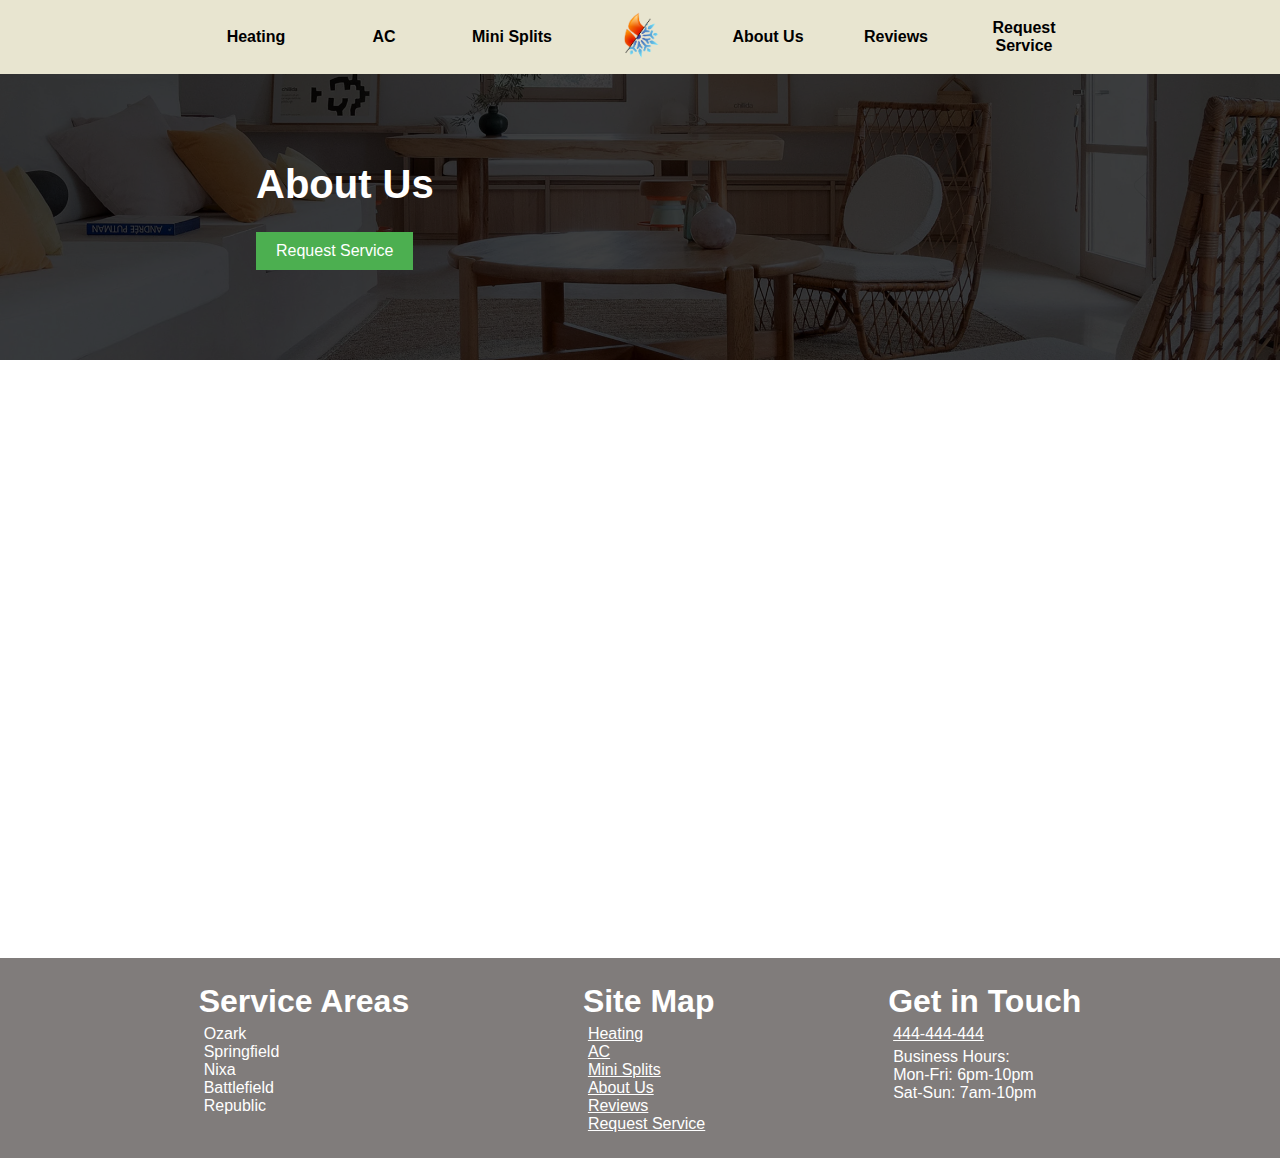
==== aboutUs.html @ 56318b3d "Added js fade in effect to elements" ====
<!DOCTYPE html>
<html lang="en">
  <head>
    <meta charset="UTF-8">
    <meta name="viewport" content="width=device-width, initial-scale=1.0">
    <meta http-equiv="X-UA-Compatible" content="ie=edge">
    <title>HTML 5 Boilerplate</title>
    <link rel="stylesheet" href="styles.css">
  </head>
  
  <body>
    <div class="navbar"> 
        <ul class="NavLinks">
            <li id="Heating" >
              <a href="heating.html">Heating</a>
            </li>
            <li id="AC">
                <a href="ac.html">AC</a>
            </li>
            <li id="Mini_Splits">
                <a href="miniSplit.html">Mini Splits</a>
            </li>
            <li id="HVAC_Logo">
                <a href="index.html"><img src="assets/img-fotor-bg-remover-20230722221927.png" height = 50px></a></li>
            <li id="About">
              <a href="aboutUs.html">About Us</a>
            </li>
            <li id="Reviews">
              <a href="Reviews.html">Reviews</a>
            </li>
            <li id="Request_Service">
              <a href="RequestService.html">Request Service</a>
            </li>
        </ul>
    </div>

    <div class="HeroContainer2">
      <div class="Hero2BGImageAbout"> </div>
        <div class="HeroContainerBlurb2">
            <div class="HeroContainerBlurb2-0">
                <h1>About Us</h1>
            </div>
            <div class="HeroContainerBlurb2-2">
              <a href="/RequestService.html"><button class="HeroHeadlineButton">Request Service</button></a>
            </div>
        </div>
    </div>



    <div class="MainContentContainer fadeIn">
        <div class="MainContentContainer-1">
          <h2 class="AboutUs">About Us</h2>
          <p>
            We are a family-owned and operated business that serves all of San Diego County and the surrounding areas. With over 20 years of experience in the industry, owner Gabriel Carini founded the company in 2006.<br>
            <br>Learn more about Carini Heating, Air and Plumbing’s business culture, values, and customer dedication.
          </p>
          <h2 class="MyStory">My Story</h2>
          <p>
            Lorem ipsum dolor sit amet consectetur adipisicing elit. Quasi, a fuga. Possimus exercitationem vel repudiandae est numquam ipsa reprehenderit quaerat laborum aliquam commodi. Laudantium repudiandae corrupti ad expedita ducimus culpa!<br>
            <br>Lorem ipsum dolor sit amet consectetur adipisicing elit. Recusandae nemo voluptatibus iste quam obcaecati ex perferendis vero saepe, animi possimus perspiciatis officia provident non voluptatum blanditiis fugiat aspernatur assumenda iusto!
          </p>
        </div>
      </div>
      
      <footer class="footerContainer">
        <div class="ServiceAreas">
          <h2>
            Service Areas
          </h2>
          <ul>
            <li>Ozark</li>
            <li>Springfield</li>
            <li>Nixa</li>
            <li>Battlefield</li>
            <li>Republic</li>
          </ul>
        </div>
        <div class="SiteMap">
          <h2>
            Site Map
          </h2>
          <ul>
            <li>
              <a href="heating.html">Heating</a>
            </li>
            <li>
              <a href="ac.html">AC</a>
            </li>
            <li>
              <a href="miniSplit.html">Mini Splits</a>
            </li>
            <li>
              <a href="aboutUs.html">About Us</a>
            </li>
            <li>
              <a href="Reviews.html">Reviews</a>
            </li>
            <li>
              <a href="RequestService.html">Request Service</a>
            </li>
          </ul>
        </div>
        <div class="ContactUs">
          <h2>
            Get in Touch
          </h2>
          <p>
            <a href="tel:444-444-444"> 444-444-444 </a>
          </p>
          <p>
            Business Hours:<br>
            Mon-Fri: 6pm-10pm <br>
            Sat-Sun: 7am-10pm
          </p>
        </div>
      </footer>
      <script src="main.js"></script>
  </body>
</html>
---- styles.css ----
* {
    margin: 0;
    padding: 0;
    border: 0;
    outline: 0;
    background: transparent;
}
html, body {  
    overflow-x: hidden;
  }
  
body {
    margin: 0;
    padding: 0;
    font-family: 'Lucida Sans', 'Lucida Sans Regular', 'Lucida Grande', 'Lucida Sans Unicode', Geneva, Verdana, sans-serif;
}

body h1{
    font-size: 2.5rem;
}


body h2{
    font-size: 2rem;
}

body p, body li, button, a, input{
    font-size: 1rem;
}

    /** NavBar Component Start **/

    .navbar {
        position: fixed;
        width: 100%;
        background-color: rgba(232,229,208,255);
        z-index: 2;
    }

    .NavLinks {
        display: flex;
        flex-direction: row;
        justify-content: center;
        text-decoration: none;
        list-style-type: none;
        align-items: center;
        margin-left: 15%;
        margin-right: 15%;
    }

    .NavLinks li {
        padding: 10px;
        width: 25%;
        text-align: center;
    }

    .NavLinks li a {
        text-decoration: none;
        color: black;
        font-weight: bold;
    }

    .NavLinks li a:hover {
        text-shadow: 0px 1px 2px rgba(0, 0, 0, 0.2);
    }

    .NavLinks li a:active {
        color: #807c7b;
        text-shadow: none;
    }
    /** NavBar Component End **/

    /** Home Page Start **/

    .MainContainer {
        position: relative;
    }

    .BGimg {
        height: 70vh;
        display: block;
        background-image: url(assets/1.jpeg);
        background-size: cover;
        background-color: black;
        background-position: center bottom;
    }

    .headlineText {
        position: absolute;
        top: 27%;
        left: 50%;
        transform: translate(-50%, -50%);
        white-space: nowrap;
        z-index: 1;
    }

    .headlineText2 {
        position: absolute;
        top: 38%;
        left: 50%;
        transform: translate(-50%, -50%);
        white-space: nowrap;
        z-index: 1;
    }

    .headlineButton {
        position: absolute;
        top: 50%;
        left: 50%;
        transform: translate(-50%, -50%);
        padding: 10px 20px;
        background-color: #4CAF50;
        color: #fff;
        border: none;
        cursor: pointer;
        z-index: 1;
        box-shadow: 0px 1px 2px rgba(0, 0, 0, 0.5);
    }

    .headlineButton:hover {
        background-color: #347536;
        color: white;
    }

    .headlineButton:active {
        box-shadow: none;
    }

    .SecondContainer {
        position: relative;
    }

    .CarStrip {
        position: relative;
        width: 100%;
    }

    .CarStrip img {
        width: 100%;
        display: block;
    }

    .van {
        position: absolute;
        top: -88%;
        left: 50%;
        transform: translate(-50%, -50%)
    }

    .van img {
        width: 100%;
        display: block;
    }

    .ThirdContainer {
        display: flex;
        flex-direction: row;
        padding-left: 25px;
        padding-right: 25px;
        margin-left: 20%;
        margin-right: 20%;
        justify-content: center;
        align-items: center;
    }

    .maColumn1, .maColumn2 {
        display: flex;
        justify-content: center;
        padding: 5%;
    }

    .maColumn1 {
        display: flex;
        flex-direction: column;
        text-align: center;
    }

    .ForthContainer {
        display: flex;
        flex-direction: row;
        justify-content: space-evenly;
        padding: 25px;
        align-items: center;
    }

    .fadeIn {
        opacity: 0;
    }
    .fadeInTransition {
        animation: fadeIn 2.5s;
    }

    @keyframes fadeIn {
        0% { opacity: 0; }
        100% { opacity: 1; }
      }

    .iconContainer {
        padding-left: 15px;
        padding-right: 15px;
        text-align: center;
    }

    .imgName {
        padding: 5px;
    }

    .imgLink a {
        color: black;
    }

    .imgLink:hover {
        text-shadow: 0px 1px 2px rgba(0, 0, 0, 0.2);
    }

    .imgLink a:active {
        color: grey;
    } 

    .FifthContainer {
        display: flex;
        flex-direction: row;
        align-items: center;
        width: 100%;
        margin-top: 25px;
        background: #e7e5d0;
    }

    .FifthContainer img {
        width: 50%;
    }

    .FifthContainerBlurb {
        display: flex;
        flex-direction: column;
        padding-left: 40px;
        padding-right: 250px;
        background-color: #e7e5d0;
    }

    .FifthContainerBlurb p {
        padding-bottom: 25px;
    }

    .FifthBlurbButtonContainer {
        width: 100%;
    }

    .FifthContainerBlurb button {
        padding: 10px 20px;
        background-color: #4CAF50;
        color: #fff;
        border: none;
        cursor: pointer;
        width: 55%;
        white-space: nowrap;
        }


    .FifthContainerBlurb button:hover {
        box-shadow: 0px 1px 2px rgba(0, 0, 0, 0.5);
        background-color: #347536;
        color: white;
    }

    .FifthContainerBlurb button:active {
        top: 1px;
        left: 2px;
        box-shadow: none;
    }

    /** Home Page End **/

    /** Form Component Start **/

    .FormContainer {
        display: flex;
        flex-direction: column;
        justify-content: center;
        align-items: center;
        text-align: center;
        background-color:#f5f3e7;
        padding: 25px 0px 25px 0px;
    }

    .FormContainer2 {
        width: 90%;
        padding: 50px 0px 50px 0px;
    }

    .FormContainer h1{
        padding-bottom: 20px;
    }

    .FormContainer p{
        padding-bottom: 30px;
    }

    .MainForm {
        display: flex;
        flex-direction: column;
        justify-content: center;
        align-items: center;
        padding: 0px 20% 10px 20%;
    }

    .FormRow1 {
        display: flex;
        width: 100%;
        padding-top: 5px;
        padding-bottom: 30px;
    }

    .FormRow1 input {
        padding: 15px;
        background-color: white;
        width: 49%;
    }

    #name, #Number {
        margin-right: .5%;
    }

    #email, #type {
        margin-left: .5%;
    }

    .FormRow2 {
        width: 100%;
        background-color: white;
        margin-top: 5px;
        margin-bottom: 30px;
    }

    .FormRow2 select {
        padding: 15px;
        width: 100%;
        font-family: 'Lucida Sans', 'Lucida Sans Regular', 'Lucida Grande', 'Lucida Sans Unicode', Geneva, Verdana, sans-serif;
        color: grey;
    }

    .FormRow3 {
        display: flex;
        width: 100%;
        padding-top: 5px;
        padding-bottom: 30px;
    }

    .FormRow3 input {
        padding: 15px;
        background-color: white;
        width: 48%;
    }

    .FormRow3 select {
        padding: 15px;
        background-color: white;
        width: 50%;
        color: grey;
        font-family: 'Lucida Sans', 'Lucida Sans Regular', 'Lucida Grande', 'Lucida Sans Unicode', Geneva, Verdana, sans-serif;
    }

    .FormRow4 {
        width: 100%;
        padding-bottom: 15px;
        padding-top: 5px;
        background-color: white;
    }

    .FormRow4 textarea {
        padding: 5px 0px 0px 2%;
        width: 99%;
        resize: none;
    }

    ::placeholder {
        color: grey;
        font-family: 'Lucida Sans', 'Lucida Sans Regular', 'Lucida Grande', 'Lucida Sans Unicode', Geneva, Verdana, sans-serif;
    }

    .FormRow5 {
        width: 88%;
        display: flex;
        justify-content: center;
        padding-top: 30px;
    }

    .FormRow5 input {
        padding: 10px 20px;
        background-color: #4CAF50;
        color: #fff;
        border: none;
        cursor: pointer;
    }

    .FormRow5 input:hover {
        background-color: #347536;
        color: white;
        box-shadow: 0px 1px 2px rgba(0, 0, 0, 0.5);
    }

    .FormRow5 input:active {
        box-shadow: none;
    }

    /** Form Component End **/

    /** Footer Component Start **/

    .footerContainer {
        display: flex;
        flex-direction: row;
        justify-content: space-evenly;
        background-color: #807c7b;
        color: white;
        padding: 25px;
    }

    .footerContainer ul {
        list-style: none;
    }

    .SiteMap ul li a, .ContactUs p a {
        color: white;
    }

    .SiteMap a:hover {
        color: black;
        text-shadow: 0px 1px 2px rgba(0, 0, 0, 0.2);
    }

    .SiteMap a:active {
        color: rgb(65, 51, 51);
    } 


    .ServiceAreas ul, .SiteMap ul, .ContactUs p {
        padding-left: 5px;
        padding-top: 5px;

    }

    /** Footer Component End **/

    /** Alt-Page Hero Container Component Start **/

    .HeroContainer {
        position: relative;
        background-color: black;
    }

    .HeroContainerBlurb {
        position: absolute;
        top: 25%;
        display: flex;
        flex-direction: column;
        align-items: center;
        color: white;
        width: 100%;
    }

    .HeroBGImageMini {
        height: 70vh;
        background-image: url("assets/HomeInterior1.jpeg");
        background-size: cover;
        display: block;
        opacity: .5;
        background-color: black;
        filter: brightness(50%);
        background-position: center 45%;
    }

    .HeroBGImageAC {
        height: 70vh;
        background-image: url("assets/HomeInterior2.webp");
        background-size: cover;
        display: block;
        opacity: .5;
        background-color: black;
        filter: brightness(50%);
        background-position: center 75%;
    }

    .HeroBGImageHeating {
        height: 70vh;
        background-image: url("assets/HomeInterior3.jpeg");
        background-size: cover;
        display: block;
        opacity: .5;
        background-color: black;
        filter: brightness(50%);
        background-position: center 70%;
    }

    .HeroContainerBlurb-0 {
        width: 60%;
    }

    .HeroContainerBlurb-0 h1{
        width: 72%;
    }

    .HeroContainerBlurb-1{
        width: 60%;
    }

    .HeroContainerBlurb-1 p{
        width: 75%;
        padding: 20px 20px 20px 0px;
    }

    .HeroContainerBlurb-2{
        width: 60%;
    }


    .HeroHeadlineButton {
        position: absolute;
        padding: 10px 20px;
        background-color: #4CAF50;
        color: #fff;
        border: none;
        cursor: pointer;
    }

    .HeroHeadlineButton:hover {
            background-color: #347536;
            color: white;
            box-shadow: 0px 1px 2px #347536;
    }

    .HeroHeadlineButton:active {
        box-shadow: none;
    }

    /** Alt-Page Hero Container Component End**/

    /** Alt-Page Hero Container Component 2 Start **/

    .HeroContainer2 {
        position: relative;
        background-color: black;
    }
    
    .HeroContainerBlurb2 {
        position: absolute;
        top: 45%;
        display: flex;
        flex-direction: column;
        align-items: center;
        color: white;
        width: 100%;
    }
    
    .Hero2BGImageAbout {
        height: 40vh;
        background-image: url(assets/HomeInterior4.webp);
        background-size: cover;
        display: block;
        opacity: .5;
        background-color: black;
        filter: brightness(50%);
        background-position: center 65%;
    }

    .Hero2BGImageReview {
        height: 40vh;
        background-image: url(assets/HomeInterior5.webp);
        background-size: cover;
        display: block;
        opacity: .5;
        background-color: black;
        filter: brightness(50%);
        background-position: center 50%;
    }

    .Hero2BGImageRequest {
        height: 40vh;
        background-image: url(assets/HeatinHead2.jpeg);
        background-size: cover;
        display: block;
        opacity: .5;
        background-color: black;
        filter: brightness(50%);
        background-position: center 0%;
    }
    
    .HeroContainerBlurb2-0 {
        width: 60%;
    }
    
    .HeroContainerBlurb2-0 h1{
        width: 72%;
        white-space: nowrap;
    }
    
    .HeroContainerBlurb2-1{
        width: 60%;
    }
    
    .HeroContainerBlurb2-1 p{
        width: 75%;
        padding: 20px 20px 20px 0px;
    }
    
    .HeroContainerBlurb2-2{
        padding: 25px;
        width: 60%;
    }
    
    
    .HeroHeadlineButton {
        position: absolute;
        padding: 10px 20px;
        background-color: #4CAF50;
        color: #fff;
        border: none;
        cursor: pointer;
    }

    /** Alt-Page Hero Container Component 2 End **/

    /** Alt-Page Description Container Component Start**/



    .DescriptionContainer {
        width: 100%;
        background: #e7e5d0;
    }

    .DescriptionContainerMainContent {
        grid-column: 1;
        transform: translate(15%, 0%);
        width: 81%;
        padding-bottom: 25px;
    }
    
    .DescriptionContainerBlurb button:hover{
        background-color: #347536;
        color: white;
        box-shadow: 0px 1px 2px rgba(0, 0, 0, 0.5);
    }

    .DescriptionContainerBlurb button:active {
        box-shadow: none;
    }

    .ImageContainer {
        display: flex;
        justify-content: center;
        align-items: center;
        grid-column: 2 / span 1;
        grid-row: 1 / span 2;
        height: 100%;
        width: 100%;
    }

    .DescriptionContainer img {
        width: 100%;
    }

    .DescriptionContainerBlurb {
        display: grid;
        background-color: #e7e5d0;
        grid-template-rows: 50px 1fr;
        grid-template-columns: 2fr 2fr;
        grid-row-gap: 25px;
    }

    .DescriptionContainerBlurb h2 {
        grid-column: 1;
        transform: translate(15%, 0%);
        width: 81%;
        padding-top: 25px;
    }

    .DescriptionContainerBlurb ul {
        padding: 0px 0px 25px 15px;
    }

    .DescriptionContainerBlurb ul li {
        padding: 5px 0px 5px 0px;
    }

    .firstParagraph {
        padding-top: 25px;
    }

    .DescriptionContainerBlurb p {
        padding-bottom: 25px;
    }

    .DescriptionContainerBlurb button {
        padding: 10px 20px;
        background-color: #4CAF50;
        color: #fff;
        border: none;
        cursor: pointer;
        width: 35%;
    }


    /** Alt-Page Description Container Component End**/

    /** Main Content Container Component Starts **/

    .MainContentContainer {
        display: flex;
        flex-direction: column;
        justify-content: center;
        align-items: center;
        text-align: center;
        background-color:#f5f3e7;
        padding: 25px 0px 25px 0px;
    }
    
    .MainContentContainer-1 {
        width: 35%;
        padding: 25px 0px 25px 0px;
    }
    
    .MainContentContainer h2{
        padding-bottom: 20px;
        text-align: left;
    }
    
    .MainContentContainer p{
        width: 100%;
        text-align: left;
        border-left: 10px;
        border-style: inset;
        padding-left: 15px;
        border-width: 0px 0px 0px medium;
        border-color: black;
    }

    /** Main Content Container Component Ends **/

    /** About Page Starts **/

    .MyStory {
        padding-top: 60px;
    }
    
    /** About Page Ends **/

    /** Review Page Starts **/

    .checked {
        color: orange;
      }

    .ReviewText {
        padding-top: 10px;
    }

    .firstStar {
        padding-left: 10px;
    }

    .NewReview {
        padding-top: 35px;
    }
    /** Review Page Ends **/

    /** Thank You Page Starts **/
    .TYContainer {
        display: flex;
        flex-direction: row;
        align-items: center;
    }
    .BGimg2 {
        background-image: url(assets/1.jpeg);
        width: 100%;
        height: 100vh;
        position: relative;
        background-repeat: no-repeat;
        background-color: rgba(250, 245, 234, 1);
        background-position: center bottom;
    }

    .TYTextContainer {
        position: absolute;
        display: flex;
        flex-direction: column;
        align-items: center;
        width: 100%;
    }

    .TYTextContainer2 {
        width: 50%;
    }

    .TYTextContainer2 h1 {
        color: #4CAF50;
        text-align: center;
    }

    .TYTextContainer2 p {
        font-weight: bold;
        padding-top: 40px;
        padding-left: 40px;
        padding-right: 40px;
    }

    /** Thank You Page Ends **/

    /** Media Queries Begin **/
    @media screen and (max-width: 1199.98px) {

        /** Body Starts **/
        body h1{
            font-size: 2rem;
        }
        
        body h2{
            font-size: 1.8rem;
        }
        
        body p, body li, button, a, input{
            font-size: .8rem;
        }
        /** Body Ends **/

        /** Home Page Starts **/

        .headlineButton {
            top: 50%;
        }

        .ThirdContainer {
            margin-left: auto;
            margin-right: auto;
            opacity: 0;
        }

        .FifthContainerBlurb {
            display: flex;
            flex-direction: column;
            padding-right: 150px;
        }

        .FifthContainerBlurb button {
            width: 65%;
        }
        /** Home Page Ends **/

        /** Form Component Starts **/
        .MainForm {
            padding: initial;
        }
        /** Form Component Ends **/

    }

    @media screen and (max-width: 991.98px) {

        /** Body Starts **/
        body h1{
            font-size: 1.9rem;
        }
        
        
        body h2{
            font-size: 1.7rem;
        }
        
        body p, body li, button, a, input{
            font-size: .7rem;
        }
        /** Body Ends **/

        /** Home Page Starts **/

        .headlineText2 {
            top: 38%;
        }

        .headlineButton {
            top: 52%;
        }

        .FifthContainerBlurb {
            padding: 0px 20px 0px 20px;
        }

        /** Home Page Ends **/

        /** Alt-Page Description Container Component Start**/

        .ImageContainer {
            grid-row: inherit;
            align-items: baseline;
        }

        .DescriptionContainerBlurb h2 {
            width: 100%;
            padding: 0px;
            transform: translate(60%, 25%);
        }

        .firstParagraph {
            padding: 0px;
        }

        .DescriptionContainerMainContent {
            padding-bottom: 10px;
        }

        .DescriptionContainerBlurb button {
            width: 45%;
        }

        .DescriptionContainerBlurb ul {
            padding: 0px 0px 25px 10px;
        }
        /** Alt-Page Description Container Component End**/

        /** About Page Begins **/
        .MainContentContainer-1 {
            width: 50%;
        }
        /** About Page Ends **/
    }

    @media screen and (max-width: 767.98px) { 

        /** NavBar Component Start **/

        .navbar {
            position: static;
            width: 100%;
            background-color: rgba(232,229,208,255);
        }

        .NavLinks {
            margin: 0px;
        }

        /** NavBar Component End **/

        /** Home Page Starts **/

        .BGimg {
            height: 50vh;
        }

        .headlineText {
            top: 15%;
        }
        .headlineText2 {
            top: 30%;
        }

        .headlineButton {
            top: 50%;
        }

        .ForthContainer {
            display: none;
        }

        .FifthContainerBlurb {
            padding: 0px 20px 0px 20px;
        }

        /** Home Page Ends **/

        /** Alt-Page Description Container Component Start**/

        .ImageContainer {
            display: none;
        }

        .DescriptionContainer {
            padding-top: 50px;
        }

        .DescriptionContainerBlurb {
            grid-template-columns: none;
            grid-template-rows: none;
        }

        .DescriptionContainerBlurb p, .DescriptionContainerBlurb ul {
            margin-left: 15%;
            margin-right: 15%;
        }
        .DescriptionContainerBlurb h2 {
            transform: none;
            width: 100%;
            white-space: nowrap;
            display: flex;
            justify-content: center;
        }


        .DescriptionContainerMainContent {
            transform: none;
            width: 100%;
            padding-bottom: 50px;
        }

        .DescriptionContainerBlurb button {
            width: 22%;
            transform: translate(68%, 0%);
        }
        /** Alt-Page Description Container Component End**/


        /** Alt-Page Hero Container Component Start **/
        
        .HeroBGImageMini, .HeroBGImageAC, .HeroBGImageHeating {
            height: 50vh;
        }

        .HeroContainerBlurb {
            top: 12%;
        }

        .HeroContainerBlurb-0, .HeroContainerBlurb-1, .HeroContainerBlurb-2{
            width: 80%;
        }

        /** Alt-Page Hero Container Component Start **/

        /** Alt-Page Hero Container Component 2 Start **/

        .Hero2BGImageAbout, .Hero2BGImageRequest, .Hero2BGImageReview {
            height: 25vh;
        }

        .HeroContainerBlurb2 {
            top: 15%;
        }

        .HeroContainerBlurb2-0, .HeroContainerBlurb2-2 {
            width: 80%;
        }

        .HeroContainerBlurb2-2 {
            padding: 15px;
        }
        
        /** Alt-Page Hero Container Component 2 End **/


        /** Form Component Starts **/
        .FormContainer2 {
            padding: 25px 0px 25px 0px;
        }
        /** Form Component Ends **/



        /** Footer Component Start **/
        .ServiceAreas h2, .SiteMap h2, .ContactUs h2 {
            font-size: 1.5rem;
        }
        /** Footer Component End **/
        }


    @media screen and (max-width: 575.98px) { 

        /** Body Starts **/
        body h1{
            font-size: 1.5rem;
        }
        
        
        body h2{
            font-size: 1.2rem;
        }
        
        body p, body li, button, a, input{
            font-size: .55rem;
        }
        /** Body Ends **/

        /** Home Starts **/

        .BGimg {
            height: 40vh;
        }

        .FifthContainerBlurb {
            padding:10px 10px 10px 10px;
        }

        .FifthContainerBlurb button {
            width: 65%;
        }

        .FifthContainer img {
            align-items: baseline;
        }
        /** Home Ends **/

        /** About Page Start **/
        
        .MainContentContainer-1 {
            width: 75%;
        }

        /** About Page End **/

        /** Alt-Page Hero Container Component Start **/

        .HeroBGImageMini, .HeroBGImageAC, .HeroBGImageHeating {
            height: 30vh;
        }

        .HeroContainerBlurb {
            top: 15%;
        }


        .HeroContainerBlurb-0 h1, .HeroContainerBlurb-1 p {
            width: 100%;
        }

        .HeroContainerBlurb-1 p {
            padding: 10px 0px 0px 0px;
        }

        .HeroHeadlineButton {
            display: none;
        }

        .DescriptionContainerBlurb button {
            width: 26%;
            transform: translate(58%, 0%);
        }

        /** Alt-Page Hero Container Component End **/

        /** Alt-Page Hero Container Component 2 Start **/

        .Hero2BGImageAbout, .Hero2BGImageRequest, .Hero2BGImageReview {
            height: 17vh;
        }

        .HeroContainerBlurb2 {
            top: 25%;
        }

        /** Alt-Page Hero Container Component 2 End **/
        
        /** Footer Starts **/
        .ServiceAreas h2, .SiteMap h2, .ContactUs h2 {
            font-size: 1rem;
        }
        /** Footer Ends **/
     }
    

    /** Media Queries Ends **/
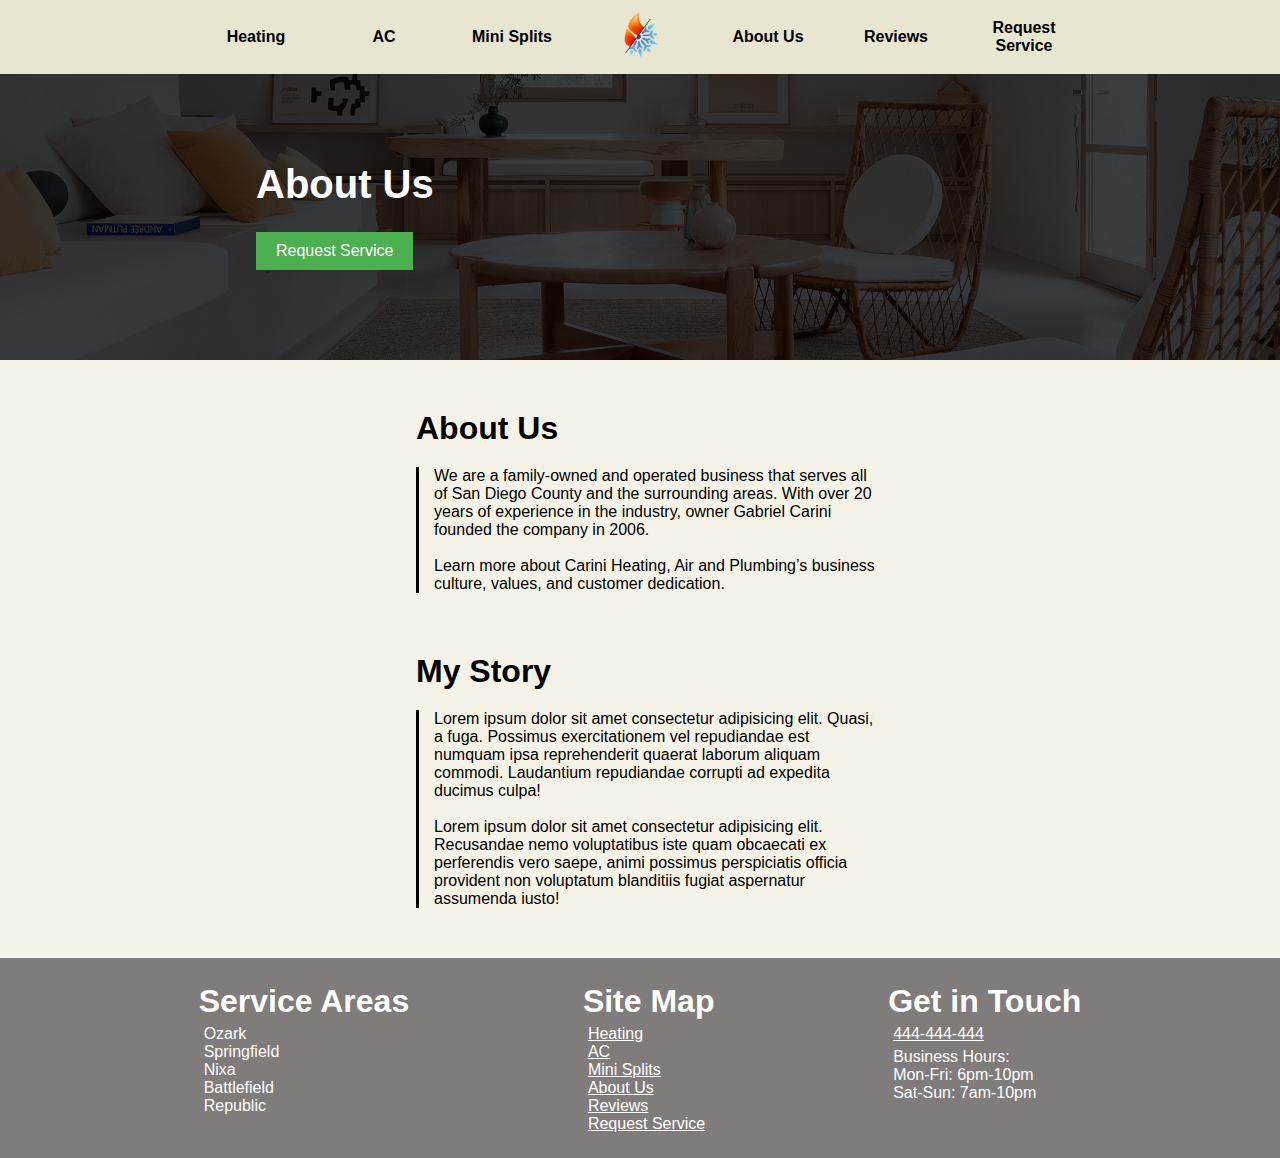
==== commit 890e682c: "updated transistion effect everywhere. updated home page for mobile" ====
--- a/aboutUs.html
+++ b/aboutUs.html
@@ -48,7 +48,7 @@
 
 
 
-    <div class="MainContentContainer fadeIn">
+    <div class="MainContentContainer">
         <div class="MainContentContainer-1">
           <h2 class="AboutUs">About Us</h2>
           <p>
--- a/styles.css
+++ b/styles.css
@@ -144,8 +144,23 @@
         position: absolute;
         top: -88%;
         left: 50%;
-        transform: translate(-50%, -50%)
-    }
+        transform: translate(-50%, -50%);
+        animation: VanfadeIn 1.5s;
+    }
+
+
+    @keyframes VanfadeIn {     
+        0% {
+            left: 48%;
+            }
+        100% {
+            left: 50%;
+            }
+
+            0% { opacity: 0; }
+            100% { opacity: 1; }
+        }
+
 
     .van img {
         width: 100%;
@@ -286,6 +301,10 @@
     .FormContainer2 {
         width: 90%;
         padding: 50px 0px 50px 0px;
+    }
+
+    .InstantFadeIn {
+        animation: fadeIn 2.5s;
     }
 
     .FormContainer h1{
@@ -718,6 +737,7 @@
     .MainContentContainer-1 {
         width: 35%;
         padding: 25px 0px 25px 0px;
+        animation: fadeIn 2.5s;
     }
     
     .MainContentContainer h2{
@@ -832,7 +852,6 @@
         .ThirdContainer {
             margin-left: auto;
             margin-right: auto;
-            opacity: 0;
         }
 
         .FifthContainerBlurb {
@@ -1072,10 +1091,7 @@
         body h2{
             font-size: 1.2rem;
         }
-        
-        body p, body li, button, a, input{
-            font-size: .55rem;
-        }
+
         /** Body Ends **/
 
         /** Home Starts **/
@@ -1085,14 +1101,14 @@
         }
 
         .FifthContainerBlurb {
-            padding:10px 10px 10px 10px;
+            padding: 25px;
         }
 
         .FifthContainerBlurb button {
-            width: 65%;
-        }
-
+            width: 50%;
+        }
         .FifthContainer img {
+            display: none;
             align-items: baseline;
         }
         /** Home Ends **/
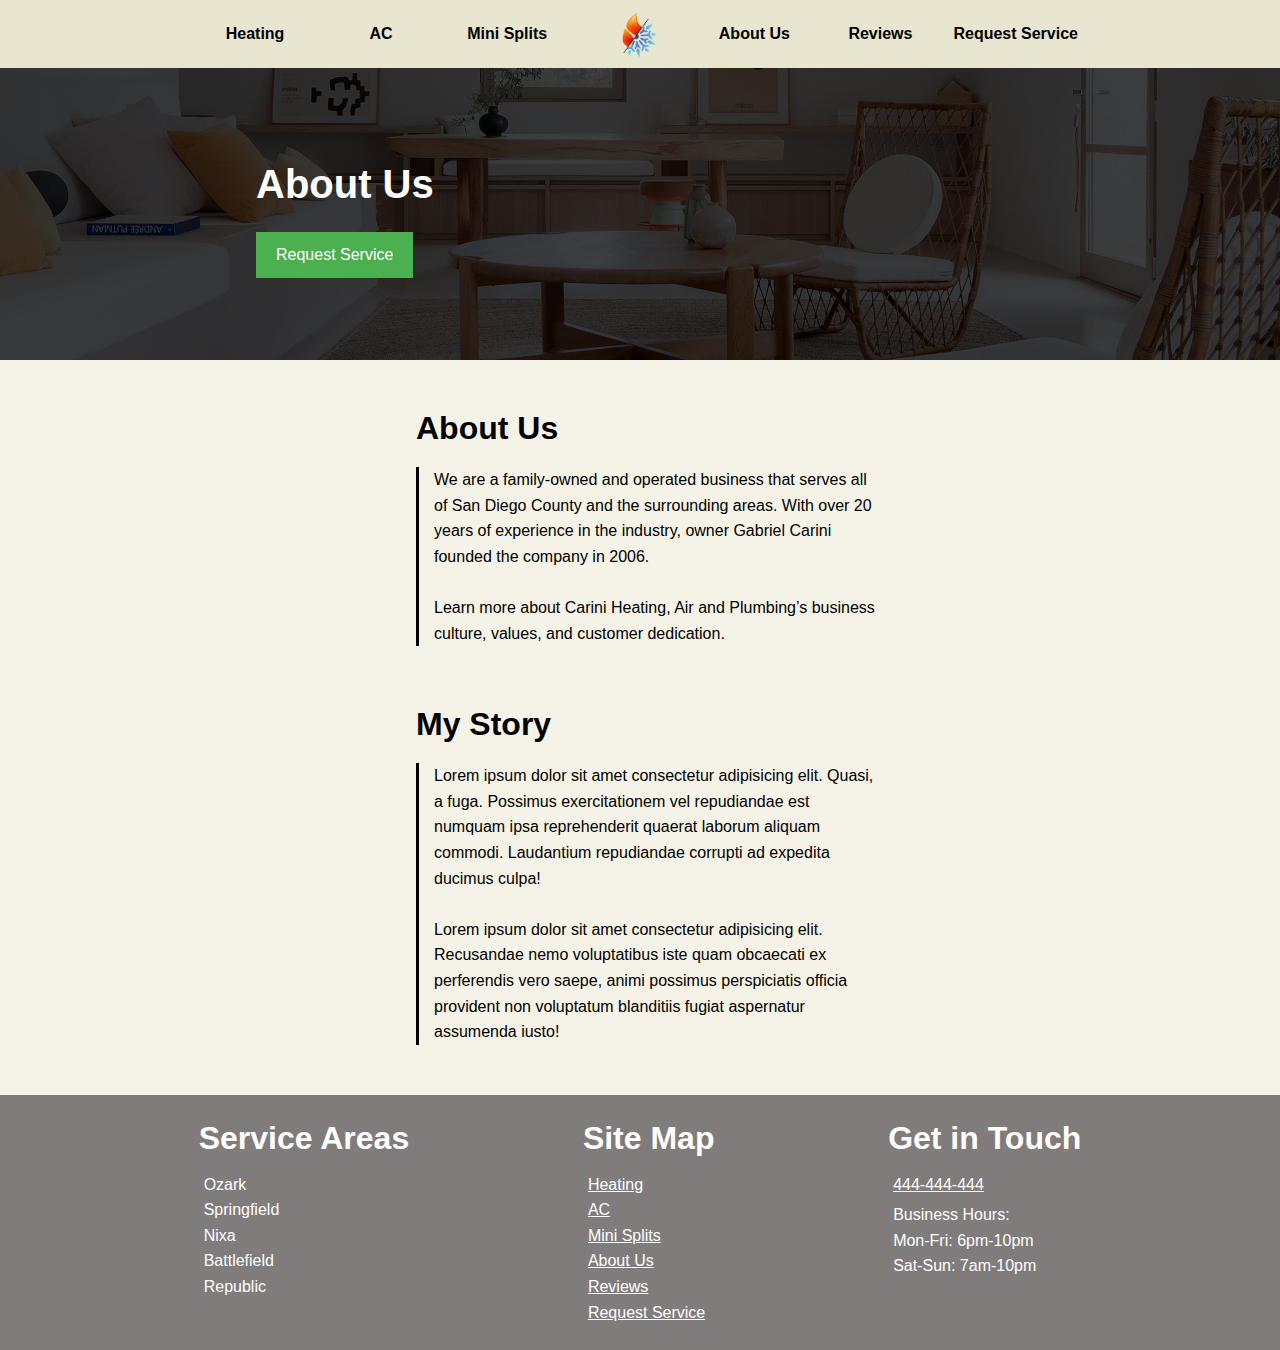
==== commit 271d5ad6: "Updated all mobile js hamburger menus" ====
--- a/aboutUs.html
+++ b/aboutUs.html
@@ -6,11 +6,18 @@
     <meta http-equiv="X-UA-Compatible" content="ie=edge">
     <title>HTML 5 Boilerplate</title>
     <link rel="stylesheet" href="styles.css">
+    <link rel="stylesheet" href="https://cdnjs.cloudflare.com/ajax/libs/font-awesome/4.7.0/css/font-awesome.min.css">
   </head>
   
   <body>
+
+    <div id="Mobile_HVAC_Logo">
+      <a href="index.html"><img src="assets/img-fotor-bg-remover-20230722221927.png" height = 50px></a>
+    </div>
+
     <div class="navbar"> 
-        <ul class="NavLinks">
+      <i class="fa fa-bars NavIcon" id="MobileHamburgerMenu" onclick="myFunction()"></i>
+        <ul class="NavLinks" id="NavLinks">
             <li id="Heating" >
               <a href="heating.html">Heating</a>
             </li>
--- a/styles.css
+++ b/styles.css
@@ -24,17 +24,26 @@
     font-size: 2rem;
 }
 
-body p, body li, button, a, input{
+body p, body li, button, a, input, textarea, select{
     font-size: 1rem;
+    line-height: 1.6;
 }
 
     /** NavBar Component Start **/
 
+    #Mobile_HVAC_Logo {
+        display: none;
+    }
+    
     .navbar {
         position: fixed;
         width: 100%;
         background-color: rgba(232,229,208,255);
         z-index: 2;
+    }
+
+    .fa.fa-bars.NavIcon {
+        display: none;
     }
 
     .NavLinks {
@@ -52,6 +61,7 @@
         padding: 10px;
         width: 25%;
         text-align: center;
+        white-space: nowrap;
     }
 
     .NavLinks li a {
@@ -68,6 +78,7 @@
         color: #807c7b;
         text-shadow: none;
     }
+    
     /** NavBar Component End **/
 
     /** Home Page Start **/
@@ -142,7 +153,7 @@
 
     .van {
         position: absolute;
-        top: -88%;
+        top: -85%;
         left: 50%;
         transform: translate(-50%, -50%);
         animation: VanfadeIn 1.5s;
@@ -182,6 +193,7 @@
         display: flex;
         justify-content: center;
         padding: 5%;
+        animation: fadeIn 2s;
     }
 
     .maColumn1 {
@@ -196,19 +208,8 @@
         justify-content: space-evenly;
         padding: 25px;
         align-items: center;
-    }
-
-    .fadeIn {
-        opacity: 0;
-    }
-    .fadeInTransition {
-        animation: fadeIn 2.5s;
-    }
-
-    @keyframes fadeIn {
-        0% { opacity: 0; }
-        100% { opacity: 1; }
-      }
+        animation: fadeIn 2s;
+    }
 
     .iconContainer {
         padding-left: 15px;
@@ -243,6 +244,7 @@
 
     .FifthContainer img {
         width: 50%;
+        animation: fadeIn 2s;
     }
 
     .FifthContainerBlurb {
@@ -251,6 +253,7 @@
         padding-left: 40px;
         padding-right: 250px;
         background-color: #e7e5d0;
+        animation: fadeIn 2s;
     }
 
     .FifthContainerBlurb p {
@@ -301,11 +304,13 @@
     .FormContainer2 {
         width: 90%;
         padding: 50px 0px 50px 0px;
-    }
-
-    .InstantFadeIn {
-        animation: fadeIn 2.5s;
-    }
+        animation: fadeIn 2s;
+    }
+
+    @keyframes fadeIn {
+        0% { opacity: 0; }
+        100% { opacity: 1; }
+      }
 
     .FormContainer h1{
         padding-bottom: 20px;
@@ -452,11 +457,15 @@
         color: rgb(65, 51, 51);
     } 
 
+    .ServiceAreas h2, .SiteMap h2, .ContactUs h2 {
+        animation: fadeIn 2s;
+        margin-bottom: 10px;
+    }
 
     .ServiceAreas ul, .SiteMap ul, .ContactUs p {
         padding-left: 5px;
         padding-top: 5px;
-
+        animation: fadeIn 2s;
     }
 
     /** Footer Component End **/
@@ -655,6 +664,10 @@
         padding-bottom: 25px;
     }
     
+    .DescriptionContainerBlurb {
+        animation: fadeIn 2s;
+    }
+
     .DescriptionContainerBlurb button:hover{
         background-color: #347536;
         color: white;
@@ -737,7 +750,7 @@
     .MainContentContainer-1 {
         width: 35%;
         padding: 25px 0px 25px 0px;
-        animation: fadeIn 2.5s;
+        animation: fadeIn 2s;
     }
     
     .MainContentContainer h2{
@@ -785,6 +798,12 @@
     /** Review Page Ends **/
 
     /** Thank You Page Starts **/
+
+    #HVAC_Logo {
+        background-color: rgba(232,229,208,255);
+        padding: 10px 0px 0px 15px;
+    }
+
     .TYContainer {
         display: flex;
         flex-direction: row;
@@ -838,7 +857,7 @@
             font-size: 1.8rem;
         }
         
-        body p, body li, button, a, input{
+        body p, body li, button, a, input, textarea, select{
             font-size: .8rem;
         }
         /** Body Ends **/
@@ -885,9 +904,6 @@
             font-size: 1.7rem;
         }
         
-        body p, body li, button, a, input{
-            font-size: .7rem;
-        }
         /** Body Ends **/
 
         /** Home Page Starts **/
@@ -952,11 +968,7 @@
             width: 100%;
             background-color: rgba(232,229,208,255);
         }
-
-        .NavLinks {
-            margin: 0px;
-        }
-
+          
         /** NavBar Component End **/
 
         /** Home Page Starts **/
@@ -1068,6 +1080,7 @@
         .FormContainer2 {
             padding: 25px 0px 25px 0px;
         }
+
         /** Form Component Ends **/
 
 
@@ -1081,6 +1094,71 @@
 
 
     @media screen and (max-width: 575.98px) { 
+
+        /** NavBar Component Start **/
+
+        #Mobile_HVAC_Logo {
+            display: inherit;
+            background-color: rgba(232,229,208,255);
+            padding: 10px 0px 0px 15px;
+        }
+
+        .NavLinks {
+            display: flex;
+            flex-direction: column;
+            justify-content: left;
+            text-decoration: none;
+            list-style-type: none;
+            align-items: normal;
+            margin-left: 0%;
+            margin-right: 0%;
+            margin-top: 0%;
+            animation: fadeIn 1s;
+        }
+
+        .NavLinks li {
+            width: 100%;
+            padding: 10px 0px 10px 0px;
+        }
+
+        .NavLinks li a {
+            display: block;
+            width: 100%;
+        }
+
+        #HVAC_Logo {
+            padding: 0px;
+        }
+        
+        #HVAC_Logo a img {
+            display: none;
+        }
+
+        .NavLinks li:hover{
+            background-color: #f5f3e7;
+        }
+
+        .fa.fa-bars.NavIcon {
+            background: transparent;
+            display: block;
+            position: absolute;
+            right: 25px;
+            top: 10px;
+            z-index: 2;
+            font-size: 45px;
+            padding: 0px;
+            color: #4CAF50;
+          }
+
+        .fa.fa-bars.NavIcon:hover {
+            color: #347536;
+        }
+
+        #Request_Service {
+            padding-bottom: 10px;
+        }
+
+        /** NavBar Component End **/
 
         /** Body Starts **/
         body h1{
@@ -1092,12 +1170,20 @@
             font-size: 1.2rem;
         }
 
+        .NavLinks li a{
+            font-size: 1rem;
+        }
+
         /** Body Ends **/
 
         /** Home Starts **/
 
         .BGimg {
             height: 40vh;
+        }
+
+        .ThirdContainer {
+            flex-direction: column;
         }
 
         .FifthContainerBlurb {
@@ -1110,6 +1196,10 @@
         .FifthContainer img {
             display: none;
             align-items: baseline;
+        }
+
+        .van {
+            animation: none;
         }
         /** Home Ends **/
 
@@ -1124,7 +1214,7 @@
         /** Alt-Page Hero Container Component Start **/
 
         .HeroBGImageMini, .HeroBGImageAC, .HeroBGImageHeating {
-            height: 30vh;
+            height: 40vh;
         }
 
         .HeroContainerBlurb {
@@ -1145,8 +1235,8 @@
         }
 
         .DescriptionContainerBlurb button {
-            width: 26%;
-            transform: translate(58%, 0%);
+            width: 35%;
+            transform: translate(42%, 0%);
         }
 
         /** Alt-Page Hero Container Component End **/
@@ -1154,7 +1244,7 @@
         /** Alt-Page Hero Container Component 2 Start **/
 
         .Hero2BGImageAbout, .Hero2BGImageRequest, .Hero2BGImageReview {
-            height: 17vh;
+            height: 20vh;
         }
 
         .HeroContainerBlurb2 {
@@ -1162,6 +1252,12 @@
         }
 
         /** Alt-Page Hero Container Component 2 End **/
+
+        /** Form Component Starts **/
+        .FormRow4 textarea {
+            padding: 5px 0px 0px 4%;
+        }
+        /** Form Component Ends **/
         
         /** Footer Starts **/
         .ServiceAreas h2, .SiteMap h2, .ContactUs h2 {
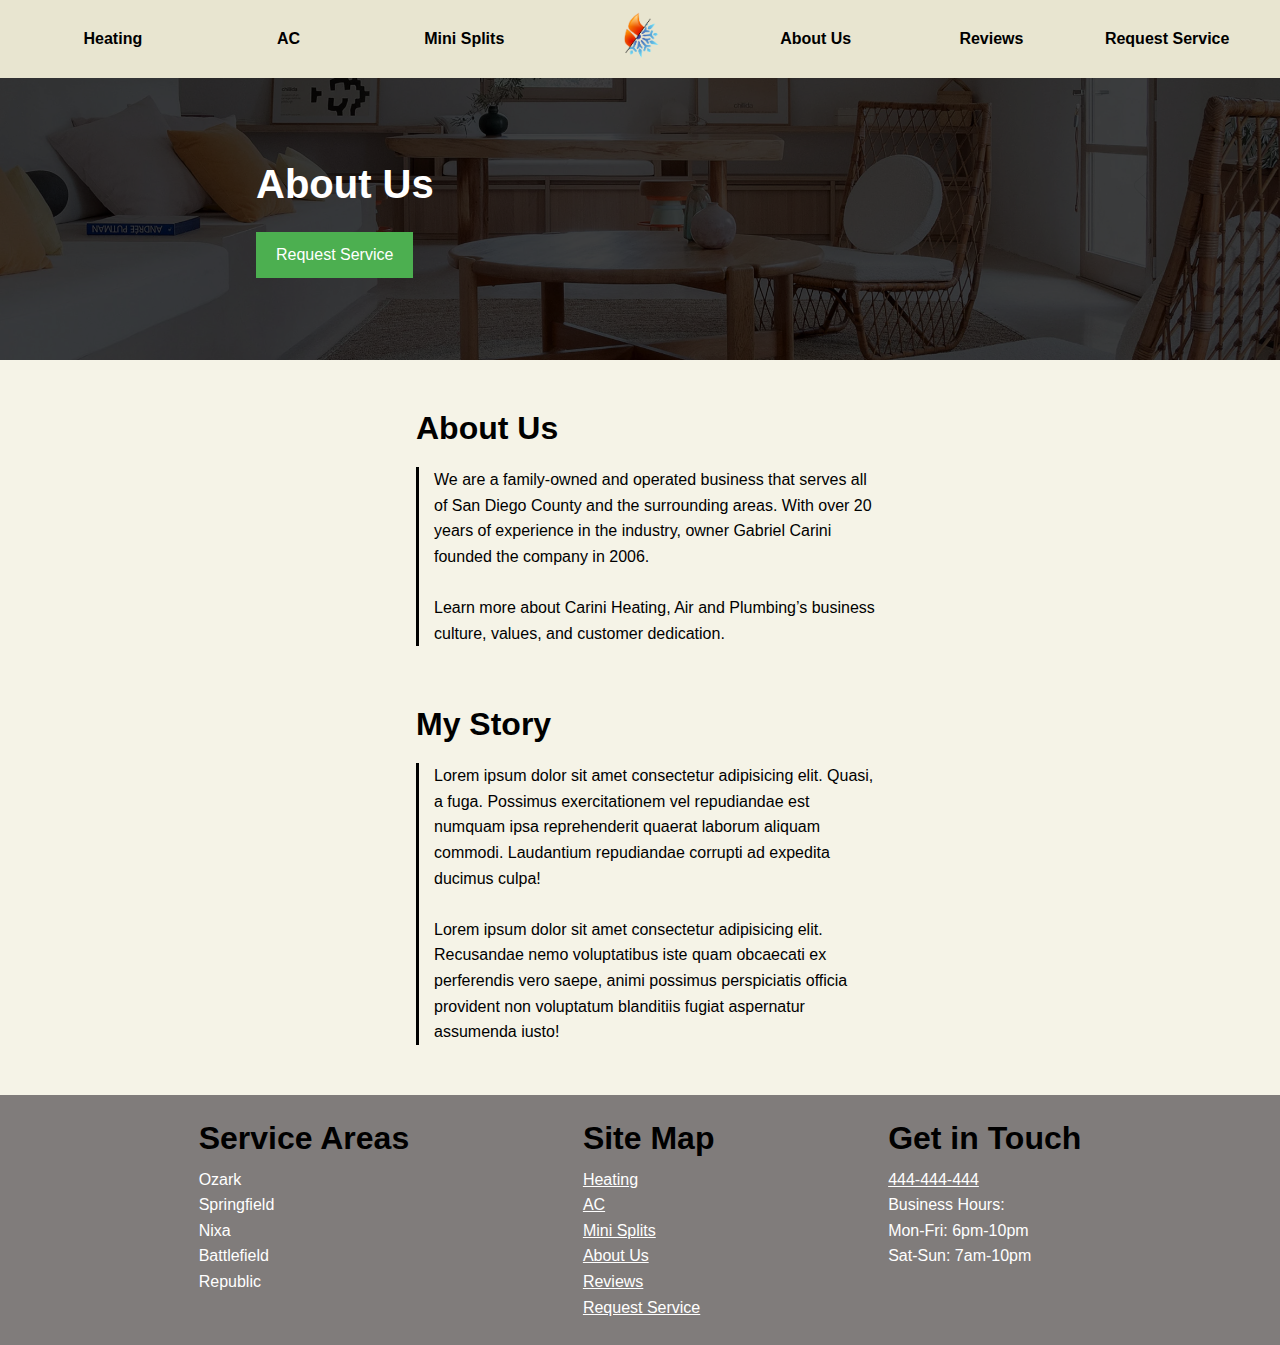
==== commit 3b3f021a: "Updated Request Service Links of all pages Updated Mobile Footer H2 font size" ====
--- a/aboutUs.html
+++ b/aboutUs.html
@@ -48,7 +48,7 @@
                 <h1>About Us</h1>
             </div>
             <div class="HeroContainerBlurb2-2">
-              <a href="/RequestService.html"><button class="HeroHeadlineButton">Request Service</button></a>
+              <a href="RequestService.html"><button class="HeroHeadlineButton">Request Service</button></a>
             </div>
         </div>
     </div>
--- a/styles.css
+++ b/styles.css
@@ -53,15 +53,13 @@
         text-decoration: none;
         list-style-type: none;
         align-items: center;
-        margin-left: 15%;
-        margin-right: 15%;
+        padding: 0px 25px 0px 25px;
     }
 
     .NavLinks li {
         padding: 10px;
         width: 25%;
         text-align: center;
-        white-space: nowrap;
     }
 
     .NavLinks li a {
@@ -448,6 +446,11 @@
         color: white;
     }
 
+    .ContactUs p a:hover {
+        color: black;
+        text-shadow: 0px 1px 2px rgba(0, 0, 0, 0.2);
+    }
+
     .SiteMap a:hover {
         color: black;
         text-shadow: 0px 1px 2px rgba(0, 0, 0, 0.2);
@@ -460,11 +463,10 @@
     .ServiceAreas h2, .SiteMap h2, .ContactUs h2 {
         animation: fadeIn 2s;
         margin-bottom: 10px;
+        color:black;
     }
 
     .ServiceAreas ul, .SiteMap ul, .ContactUs p {
-        padding-left: 5px;
-        padding-top: 5px;
         animation: fadeIn 2s;
     }
 
@@ -799,11 +801,6 @@
 
     /** Thank You Page Starts **/
 
-    #HVAC_Logo {
-        background-color: rgba(232,229,208,255);
-        padding: 10px 0px 0px 15px;
-    }
-
     .TYContainer {
         display: flex;
         flex-direction: row;
@@ -816,7 +813,7 @@
         position: relative;
         background-repeat: no-repeat;
         background-color: rgba(250, 245, 234, 1);
-        background-position: center bottom;
+        background-position: center top;
     }
 
     .TYTextContainer {
@@ -828,7 +825,7 @@
     }
 
     .TYTextContainer2 {
-        width: 50%;
+        width: 60%;
     }
 
     .TYTextContainer2 h1 {
@@ -838,9 +835,7 @@
 
     .TYTextContainer2 p {
         font-weight: bold;
-        padding-top: 40px;
-        padding-left: 40px;
-        padding-right: 40px;
+        padding: 25px;
     }
 
     /** Thank You Page Ends **/
@@ -889,7 +884,6 @@
             padding: initial;
         }
         /** Form Component Ends **/
-
     }
 
     @media screen and (max-width: 991.98px) {
@@ -957,6 +951,15 @@
             width: 50%;
         }
         /** About Page Ends **/
+
+    
+        /** Thank You Page Start **/
+
+        .TYTextContainer2 {
+            width: 75%;
+        }
+    
+        /** Thank You Page Ends **/
     }
 
     @media screen and (max-width: 767.98px) { 
@@ -1082,14 +1085,6 @@
         }
 
         /** Form Component Ends **/
-
-
-
-        /** Footer Component Start **/
-        .ServiceAreas h2, .SiteMap h2, .ContactUs h2 {
-            font-size: 1.5rem;
-        }
-        /** Footer Component End **/
         }
 
 
@@ -1104,7 +1099,7 @@
         }
 
         .NavLinks {
-            display: flex;
+            display: none;
             flex-direction: column;
             justify-content: left;
             text-decoration: none;
@@ -1114,6 +1109,7 @@
             margin-right: 0%;
             margin-top: 0%;
             animation: fadeIn 1s;
+            
         }
 
         .NavLinks li {
@@ -1179,7 +1175,15 @@
         /** Home Starts **/
 
         .BGimg {
-            height: 40vh;
+            height: 50vh;
+        }
+
+        .maColumn1 {
+            padding-left: 0px;
+            padding-right: 0px;
+        }
+        .maColumn2 {
+            padding:0px;
         }
 
         .ThirdContainer {
@@ -1257,13 +1261,27 @@
         .FormRow4 textarea {
             padding: 5px 0px 0px 4%;
         }
+
+
         /** Form Component Ends **/
         
         /** Footer Starts **/
-        .ServiceAreas h2, .SiteMap h2, .ContactUs h2 {
-            font-size: 1rem;
-        }
+
+        .SiteMap {
+            display: none;
+        }
+
         /** Footer Ends **/
+
+            
+        /** Thank You Page Start **/
+
+        .TYTextContainer2 {
+            width: 100%;
+        }
+    
+        /** Thank You Page Ends **/
+
      }
     
 
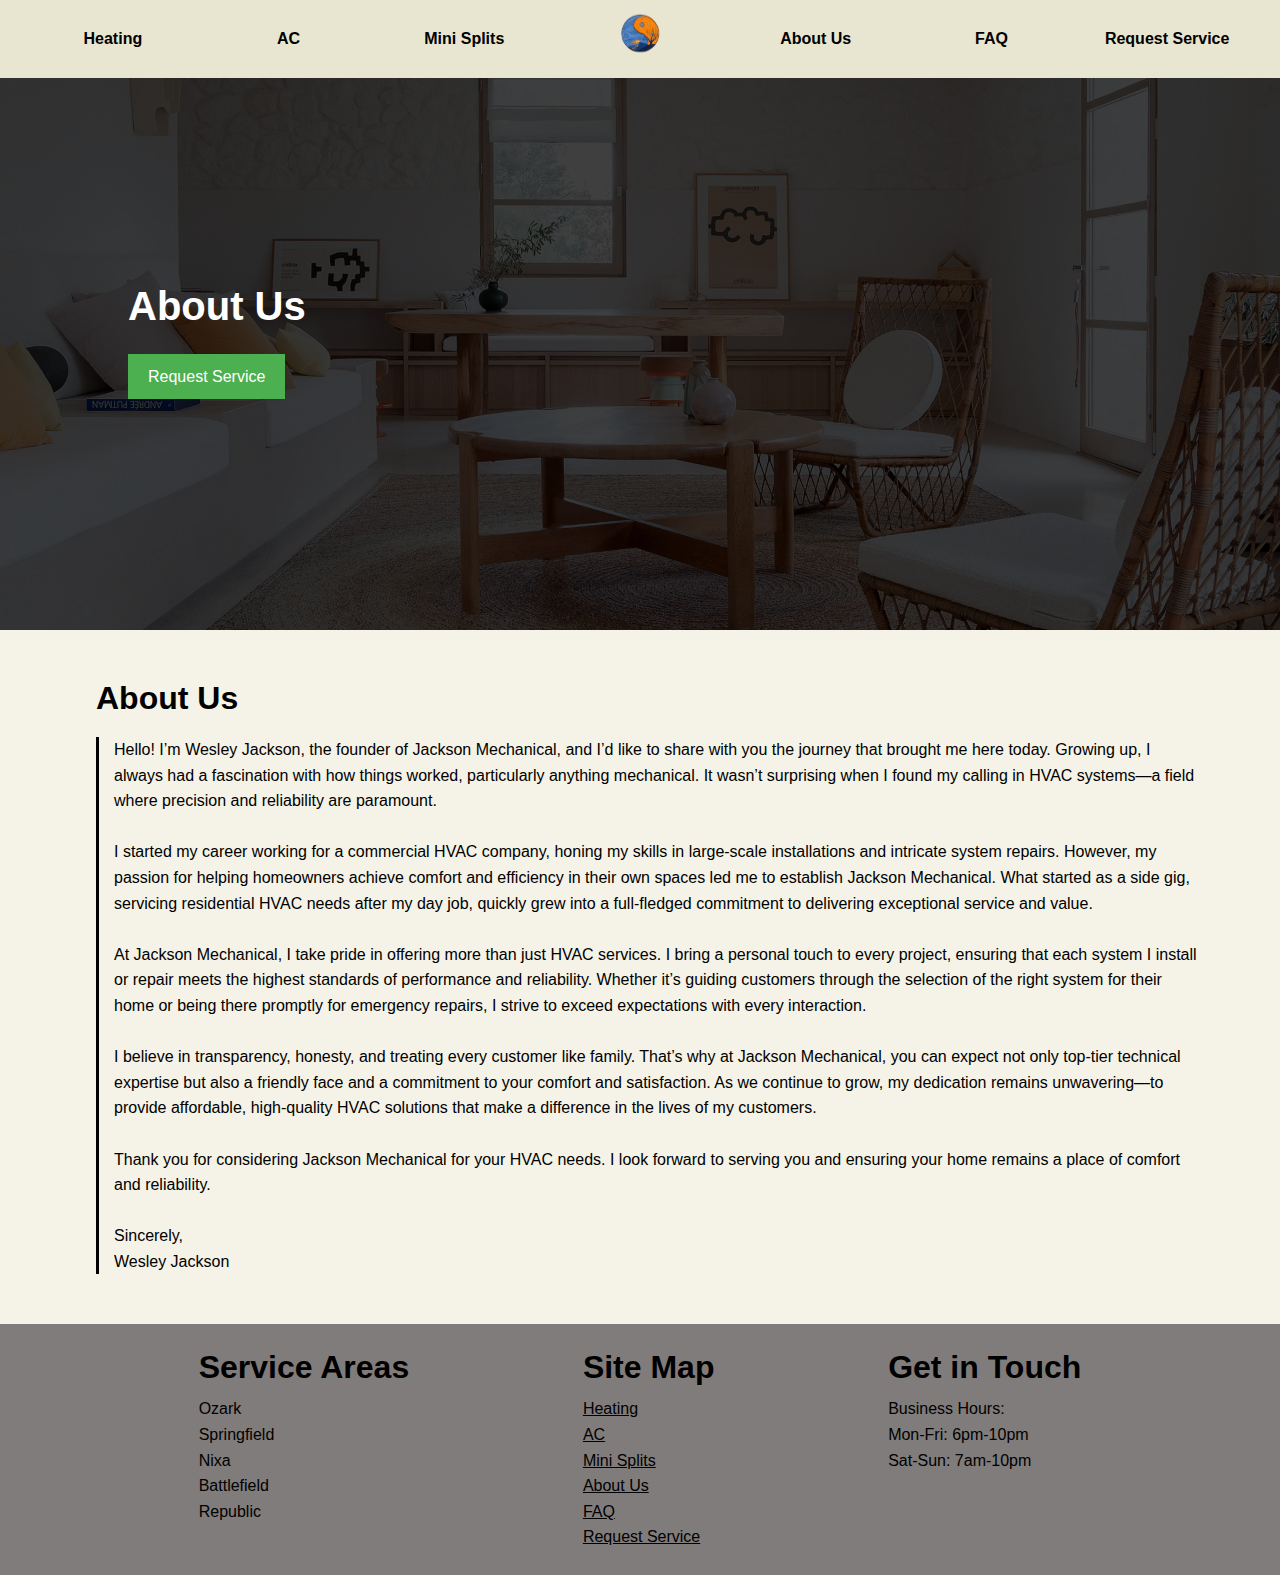
==== commit 87fc334d: "Updated Content / Logo / Responsiveness / FAQ Page" ====
--- a/aboutUs.html
+++ b/aboutUs.html
@@ -12,7 +12,7 @@
   <body>
 
     <div id="Mobile_HVAC_Logo">
-      <a href="index.html"><img src="assets/img-fotor-bg-remover-20230722221927.png" height = 50px></a>
+      <a href="index.html"><img src="assets/New Logo.png" height="50px"></a>
     </div>
 
     <div class="navbar"> 
@@ -28,12 +28,12 @@
                 <a href="miniSplit.html">Mini Splits</a>
             </li>
             <li id="HVAC_Logo">
-                <a href="index.html"><img src="assets/img-fotor-bg-remover-20230722221927.png" height = 50px></a></li>
+                <a href="index.html"><img src="assets/New Logo.png" height="50px"></a></li>
             <li id="About">
               <a href="aboutUs.html">About Us</a>
             </li>
             <li id="Reviews">
-              <a href="Reviews.html">Reviews</a>
+              <a href="FAQ.html">FAQ</a>
             </li>
             <li id="Request_Service">
               <a href="RequestService.html">Request Service</a>
@@ -59,13 +59,24 @@
         <div class="MainContentContainer-1">
           <h2 class="AboutUs">About Us</h2>
           <p>
-            We are a family-owned and operated business that serves all of San Diego County and the surrounding areas. With over 20 years of experience in the industry, owner Gabriel Carini founded the company in 2006.<br>
-            <br>Learn more about Carini Heating, Air and Plumbing’s business culture, values, and customer dedication.
+            Hello! I’m Wesley Jackson, the founder of Jackson Mechanical, and I’d like to share with you the journey that brought me here today. Growing up, I always had a fascination with how things worked, particularly anything mechanical. It wasn’t surprising when I found my calling in HVAC systems—a field where precision and reliability are paramount. <br> <br>
           </p>
-          <h2 class="MyStory">My Story</h2>
           <p>
-            Lorem ipsum dolor sit amet consectetur adipisicing elit. Quasi, a fuga. Possimus exercitationem vel repudiandae est numquam ipsa reprehenderit quaerat laborum aliquam commodi. Laudantium repudiandae corrupti ad expedita ducimus culpa!<br>
-            <br>Lorem ipsum dolor sit amet consectetur adipisicing elit. Recusandae nemo voluptatibus iste quam obcaecati ex perferendis vero saepe, animi possimus perspiciatis officia provident non voluptatum blanditiis fugiat aspernatur assumenda iusto!
+            I started my career working for a commercial HVAC company, honing my skills in large-scale installations and intricate system repairs. However, my passion for helping homeowners achieve comfort and efficiency in their own spaces led me to establish Jackson Mechanical. What started as a side gig, servicing residential HVAC needs after my day job, quickly grew into a full-fledged commitment to delivering exceptional service and value. <br> <br>
+          </p>
+          <p>
+          At Jackson Mechanical, I take pride in offering more than just HVAC services. I bring a personal touch to every project, ensuring that each system I install or repair meets the highest standards of performance and reliability. Whether it’s guiding customers through the selection of the right system for their home or being there promptly for emergency repairs, I strive to exceed expectations with every interaction. <br> <br>
+          </p>
+          <p>
+          I believe in transparency, honesty, and treating every customer like family. That’s why at Jackson Mechanical, you can expect not only top-tier technical expertise but also a friendly face and a commitment to your comfort and satisfaction. As we continue to grow, my dedication remains unwavering—to provide affordable, high-quality HVAC solutions that make a difference in the lives of my customers. <br> <br>
+          </p>
+          <p>
+          Thank you for considering Jackson Mechanical for your HVAC needs. I look forward to serving you and ensuring your home remains a place of comfort and reliability. <br> <br>
+          </p>
+          <p>
+            Sincerely,
+            <br>
+            Wesley Jackson
           </p>
         </div>
       </div>
@@ -101,7 +112,7 @@
               <a href="aboutUs.html">About Us</a>
             </li>
             <li>
-              <a href="Reviews.html">Reviews</a>
+              <a href="FAQ.html">FAQ</a>
             </li>
             <li>
               <a href="RequestService.html">Request Service</a>
@@ -112,9 +123,10 @@
           <h2>
             Get in Touch
           </h2>
-          <p>
+          <!-- <p>
             <a href="tel:444-444-444"> 444-444-444 </a>
           </p>
+          -->
           <p>
             Business Hours:<br>
             Mon-Fri: 6pm-10pm <br>
--- a/styles.css
+++ b/styles.css
@@ -248,18 +248,17 @@
     .FifthContainerBlurb {
         display: flex;
         flex-direction: column;
-        padding-left: 40px;
-        padding-right: 250px;
         background-color: #e7e5d0;
         animation: fadeIn 2s;
     }
 
     .FifthContainerBlurb p {
-        padding-bottom: 25px;
+        padding: 25px;
     }
 
     .FifthBlurbButtonContainer {
         width: 100%;
+        padding-left: 25px;
     }
 
     .FifthContainerBlurb button {
@@ -318,6 +317,15 @@
         padding-bottom: 30px;
     }
 
+    .hsFORM {
+        width: 100%;
+        display: inline-block;
+    }
+
+    .Forms__FormsViralityContainer-sc-11vy283-0 {
+        display: none;
+    }
+
     .MainForm {
         display: flex;
         flex-direction: column;
@@ -336,15 +344,15 @@
     .FormRow1 input {
         padding: 15px;
         background-color: white;
-        width: 49%;
+        width: 50%;
     }
 
     #name, #Number {
-        margin-right: .5%;
+        margin-right: 5px;
     }
 
     #email, #type {
-        margin-left: .5%;
+        margin-left: 5px;
     }
 
     .FormRow2 {
@@ -369,9 +377,13 @@
     }
 
     .FormRow3 input {
-        padding: 15px;
+        padding: 15px 0px 15px 0px;
         background-color: white;
-        width: 48%;
+        width: 50%;
+    }
+
+    .FormRow3 input::placeholder {
+        padding-left: 15px;
     }
 
     .FormRow3 select {
@@ -390,9 +402,12 @@
     }
 
     .FormRow4 textarea {
-        padding: 5px 0px 0px 2%;
-        width: 99%;
+        width: 100%;
         resize: none;
+    }
+
+    .FormRow4 textarea::placeholder {
+        padding: 15px;
     }
 
     ::placeholder {
@@ -434,7 +449,7 @@
         flex-direction: row;
         justify-content: space-evenly;
         background-color: #807c7b;
-        color: white;
+        color: black;
         padding: 25px;
     }
 
@@ -443,16 +458,16 @@
     }
 
     .SiteMap ul li a, .ContactUs p a {
+        color: black;
+    }
+
+    .ContactUs p a:hover {
         color: white;
-    }
-
-    .ContactUs p a:hover {
-        color: black;
         text-shadow: 0px 1px 2px rgba(0, 0, 0, 0.2);
     }
 
     .SiteMap a:hover {
-        color: black;
+        color: white;
         text-shadow: 0px 1px 2px rgba(0, 0, 0, 0.2);
     }
 
@@ -523,24 +538,24 @@
     }
 
     .HeroContainerBlurb-0 {
-        width: 60%;
+        width: 80%;
     }
 
     .HeroContainerBlurb-0 h1{
-        width: 72%;
+        width: 80%;
     }
 
     .HeroContainerBlurb-1{
-        width: 60%;
+        width: 80%;
     }
 
     .HeroContainerBlurb-1 p{
-        width: 75%;
+        width: 100%;
         padding: 20px 20px 20px 0px;
     }
 
     .HeroContainerBlurb-2{
-        width: 60%;
+        width: 80%;
     }
 
 
@@ -583,7 +598,7 @@
     }
     
     .Hero2BGImageAbout {
-        height: 40vh;
+        height: 70vh;
         background-image: url(assets/HomeInterior4.webp);
         background-size: cover;
         display: block;
@@ -594,7 +609,7 @@
     }
 
     .Hero2BGImageReview {
-        height: 40vh;
+        height: 70vh;
         background-image: url(assets/HomeInterior5.webp);
         background-size: cover;
         display: block;
@@ -605,7 +620,7 @@
     }
 
     .Hero2BGImageRequest {
-        height: 40vh;
+        height: 70vh;
         background-image: url(assets/HeatinHead2.jpeg);
         background-size: cover;
         display: block;
@@ -616,26 +631,26 @@
     }
     
     .HeroContainerBlurb2-0 {
-        width: 60%;
+        width: 80%;
     }
     
     .HeroContainerBlurb2-0 h1{
-        width: 72%;
+        width: 80%;
         white-space: nowrap;
     }
     
     .HeroContainerBlurb2-1{
-        width: 60%;
+        width: 80%;
     }
     
     .HeroContainerBlurb2-1 p{
-        width: 75%;
+        width: 80%;
         padding: 20px 20px 20px 0px;
     }
     
     .HeroContainerBlurb2-2{
         padding: 25px;
-        width: 60%;
+        width: 80%;
     }
     
     
@@ -697,14 +712,11 @@
     .DescriptionContainerBlurb {
         display: grid;
         background-color: #e7e5d0;
-        grid-template-rows: 50px 1fr;
         grid-template-columns: 2fr 2fr;
         grid-row-gap: 25px;
     }
 
     .DescriptionContainerBlurb h2 {
-        grid-column: 1;
-        transform: translate(15%, 0%);
         width: 81%;
         padding-top: 25px;
     }
@@ -750,7 +762,7 @@
     }
     
     .MainContentContainer-1 {
-        width: 35%;
+        width: 85%;
         padding: 25px 0px 25px 0px;
         animation: fadeIn 2s;
     }
@@ -826,6 +838,10 @@
 
     .TYTextContainer2 {
         width: 60%;
+        display: flex;
+        flex-direction: column;
+        align-items: center;
+        width: 100%;
     }
 
     .TYTextContainer2 h1 {
@@ -871,11 +887,10 @@
         .FifthContainerBlurb {
             display: flex;
             flex-direction: column;
-            padding-right: 150px;
         }
 
         .FifthContainerBlurb button {
-            width: 65%;
+            width: 30%;
         }
         /** Home Page Ends **/
 
@@ -914,44 +929,56 @@
             padding: 0px 20px 0px 20px;
         }
 
+        .FifthContainer img {
+            display: none;
+        }
+
         /** Home Page Ends **/
 
         /** Alt-Page Description Container Component Start**/
 
         .ImageContainer {
-            grid-row: inherit;
-            align-items: baseline;
-        }
-
-        .DescriptionContainerBlurb h2 {
+            display: none;
+        }
+
+        .DescriptionContainer {
+            padding-top: 50px;
+        }
+
+        .DescriptionContainerBlurb {
+            grid-template-columns: none;
+        }
+
+        .DescriptionContainerBlurb p, .DescriptionContainerBlurb ul, .DescriptionContainerBlurb h2 {
+            margin-left: 7%;
+            margin-right: 7%;
+        }
+
+
+        .DescriptionContainerMainContent {
+            transform: none;
             width: 100%;
-            padding: 0px;
-            transform: translate(60%, 25%);
-        }
-
-        .firstParagraph {
-            padding: 0px;
-        }
-
-        .DescriptionContainerMainContent {
-            padding-bottom: 10px;
+            padding-bottom: 50px;
         }
 
         .DescriptionContainerBlurb button {
-            width: 45%;
-        }
-
-        .DescriptionContainerBlurb ul {
-            padding: 0px 0px 25px 10px;
+            width: 23%;
+            transform: translate(30%, 0%);
         }
         /** Alt-Page Description Container Component End**/
 
         /** About Page Begins **/
         .MainContentContainer-1 {
-            width: 50%;
+            width: 80%;
         }
         /** About Page Ends **/
 
+        /** Form Component Starts **/
+
+        .hsFORM {
+            display: initial!important;
+        }
+        /** Form Component Ends **/
     
         /** Thank You Page Start **/
 
@@ -987,10 +1014,6 @@
             top: 30%;
         }
 
-        .headlineButton {
-            top: 50%;
-        }
-
         .ForthContainer {
             display: none;
         }
@@ -999,53 +1022,23 @@
             padding: 0px 20px 0px 20px;
         }
 
+        .FifthContainer img {
+            display: none;
+        }
+
+        .FifthContainerBlurb button {
+            width: 30%;
+        }
+
         /** Home Page Ends **/
 
-        /** Alt-Page Description Container Component Start**/
-
-        .ImageContainer {
-            display: none;
-        }
-
-        .DescriptionContainer {
-            padding-top: 50px;
-        }
-
-        .DescriptionContainerBlurb {
-            grid-template-columns: none;
-            grid-template-rows: none;
-        }
-
-        .DescriptionContainerBlurb p, .DescriptionContainerBlurb ul {
-            margin-left: 15%;
-            margin-right: 15%;
-        }
-        .DescriptionContainerBlurb h2 {
-            transform: none;
-            width: 100%;
-            white-space: nowrap;
-            display: flex;
-            justify-content: center;
-        }
-
-
-        .DescriptionContainerMainContent {
-            transform: none;
-            width: 100%;
-            padding-bottom: 50px;
-        }
-
-        .DescriptionContainerBlurb button {
-            width: 22%;
-            transform: translate(68%, 0%);
-        }
         /** Alt-Page Description Container Component End**/
 
 
         /** Alt-Page Hero Container Component Start **/
         
         .HeroBGImageMini, .HeroBGImageAC, .HeroBGImageHeating {
-            height: 50vh;
+            height: 35vh;
         }
 
         .HeroContainerBlurb {
@@ -1056,12 +1049,20 @@
             width: 80%;
         }
 
+        .HeroContainerBlurb-1 {
+            display: none;
+        }
+
+        .HeroContainerBlurb-2 {
+            padding-top: 20px;
+        }
+
         /** Alt-Page Hero Container Component Start **/
 
         /** Alt-Page Hero Container Component 2 Start **/
 
         .Hero2BGImageAbout, .Hero2BGImageRequest, .Hero2BGImageReview {
-            height: 25vh;
+            height: 35vh;
         }
 
         .HeroContainerBlurb2 {
@@ -1175,7 +1176,7 @@
         /** Home Starts **/
 
         .BGimg {
-            height: 50vh;
+            height: 35vh;
         }
 
         .maColumn1 {
@@ -1186,6 +1187,10 @@
             padding:0px;
         }
 
+        .headlineButton {
+            display: none;
+        }
+
         .ThirdContainer {
             flex-direction: column;
         }
@@ -1197,6 +1202,7 @@
         .FifthContainerBlurb button {
             width: 50%;
         }
+
         .FifthContainer img {
             display: none;
             align-items: baseline;
@@ -1210,16 +1216,12 @@
         /** About Page Start **/
         
         .MainContentContainer-1 {
-            width: 75%;
+            width: 85%;
         }
 
         /** About Page End **/
 
         /** Alt-Page Hero Container Component Start **/
-
-        .HeroBGImageMini, .HeroBGImageAC, .HeroBGImageHeating {
-            height: 40vh;
-        }
 
         .HeroContainerBlurb {
             top: 15%;
@@ -1239,8 +1241,8 @@
         }
 
         .DescriptionContainerBlurb button {
-            width: 35%;
-            transform: translate(42%, 0%);
+            width: 45%;
+            transform: translate(15%, 0%);
         }
 
         /** Alt-Page Hero Container Component End **/
@@ -1248,7 +1250,7 @@
         /** Alt-Page Hero Container Component 2 Start **/
 
         .Hero2BGImageAbout, .Hero2BGImageRequest, .Hero2BGImageReview {
-            height: 20vh;
+            height: 30vh;
         }
 
         .HeroContainerBlurb2 {
@@ -1285,4 +1287,16 @@
      }
     
 
+     @media screen and (max-height: 499px) and (min-width: 575px) {
+
+        .BGimg {
+            height: 95vh;
+        }
+
+        .Hero2BGImageAbout, .Hero2BGImageReview, .Hero2BGImageRequest{
+            height: 35vh;
+        }
+        
+
+    }
     /** Media Queries Ends **/
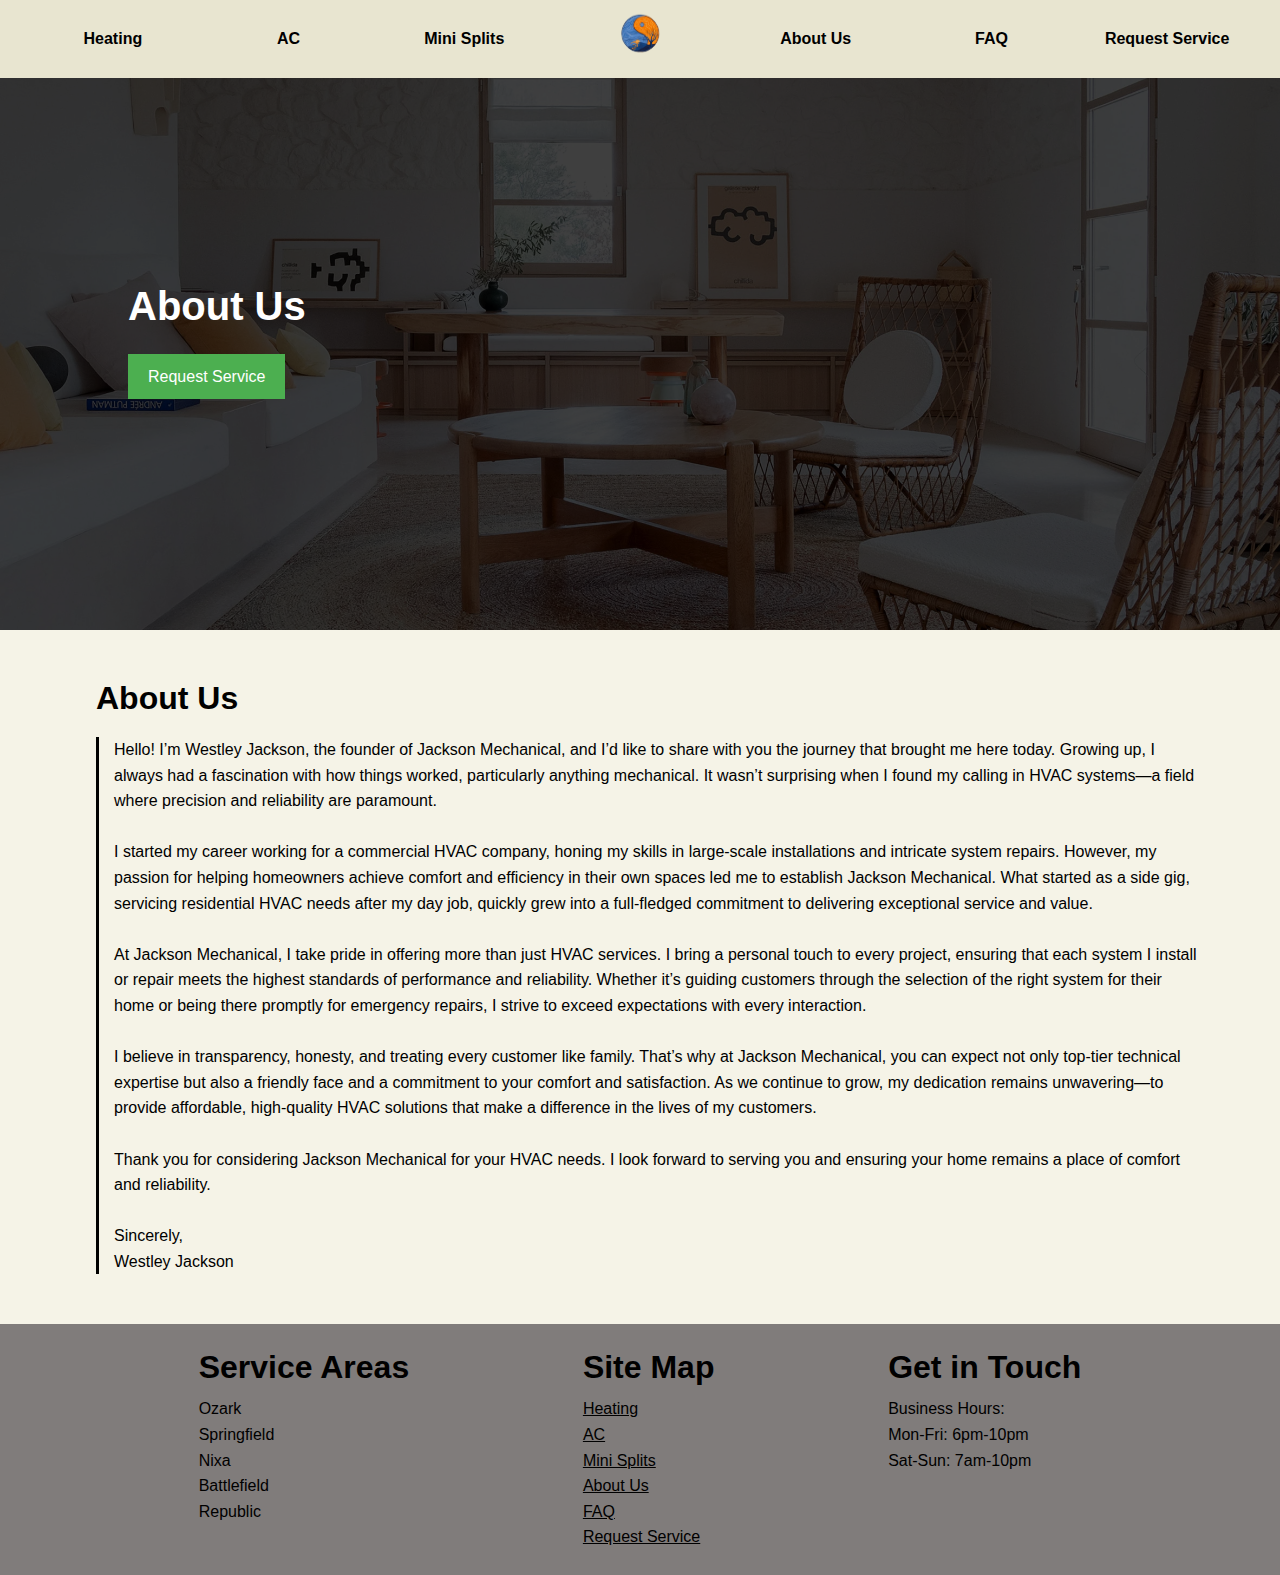
==== commit 3a9fed9e: "updated mobile responsiveness and content" ====
--- a/aboutUs.html
+++ b/aboutUs.html
@@ -59,7 +59,7 @@
         <div class="MainContentContainer-1">
           <h2 class="AboutUs">About Us</h2>
           <p>
-            Hello! I’m Wesley Jackson, the founder of Jackson Mechanical, and I’d like to share with you the journey that brought me here today. Growing up, I always had a fascination with how things worked, particularly anything mechanical. It wasn’t surprising when I found my calling in HVAC systems—a field where precision and reliability are paramount. <br> <br>
+            Hello! I’m Westley Jackson, the founder of Jackson Mechanical, and I’d like to share with you the journey that brought me here today. Growing up, I always had a fascination with how things worked, particularly anything mechanical. It wasn’t surprising when I found my calling in HVAC systems—a field where precision and reliability are paramount. <br> <br>
           </p>
           <p>
             I started my career working for a commercial HVAC company, honing my skills in large-scale installations and intricate system repairs. However, my passion for helping homeowners achieve comfort and efficiency in their own spaces led me to establish Jackson Mechanical. What started as a side gig, servicing residential HVAC needs after my day job, quickly grew into a full-fledged commitment to delivering exceptional service and value. <br> <br>
@@ -76,7 +76,7 @@
           <p>
             Sincerely,
             <br>
-            Wesley Jackson
+            Westley Jackson
           </p>
         </div>
       </div>
--- a/styles.css
+++ b/styles.css
@@ -1038,7 +1038,7 @@
         /** Alt-Page Hero Container Component Start **/
         
         .HeroBGImageMini, .HeroBGImageAC, .HeroBGImageHeating {
-            height: 35vh;
+            height: 30vh;
         }
 
         .HeroContainerBlurb {
@@ -1187,10 +1187,6 @@
             padding:0px;
         }
 
-        .headlineButton {
-            display: none;
-        }
-
         .ThirdContainer {
             flex-direction: column;
         }
@@ -1236,10 +1232,6 @@
             padding: 10px 0px 0px 0px;
         }
 
-        .HeroHeadlineButton {
-            display: none;
-        }
-
         .DescriptionContainerBlurb button {
             width: 45%;
             transform: translate(15%, 0%);
@@ -1287,7 +1279,7 @@
      }
     
 
-     @media screen and (max-height: 499px) and (min-width: 575px) {
+     @media screen and (max-height: 499px) and (max-width: 575px) {
 
         .BGimg {
             height: 95vh;
@@ -1297,6 +1289,9 @@
             height: 35vh;
         }
         
+        .HeroHeadlineButton {
+            display: none;
+        }
 
     }
     /** Media Queries Ends **/
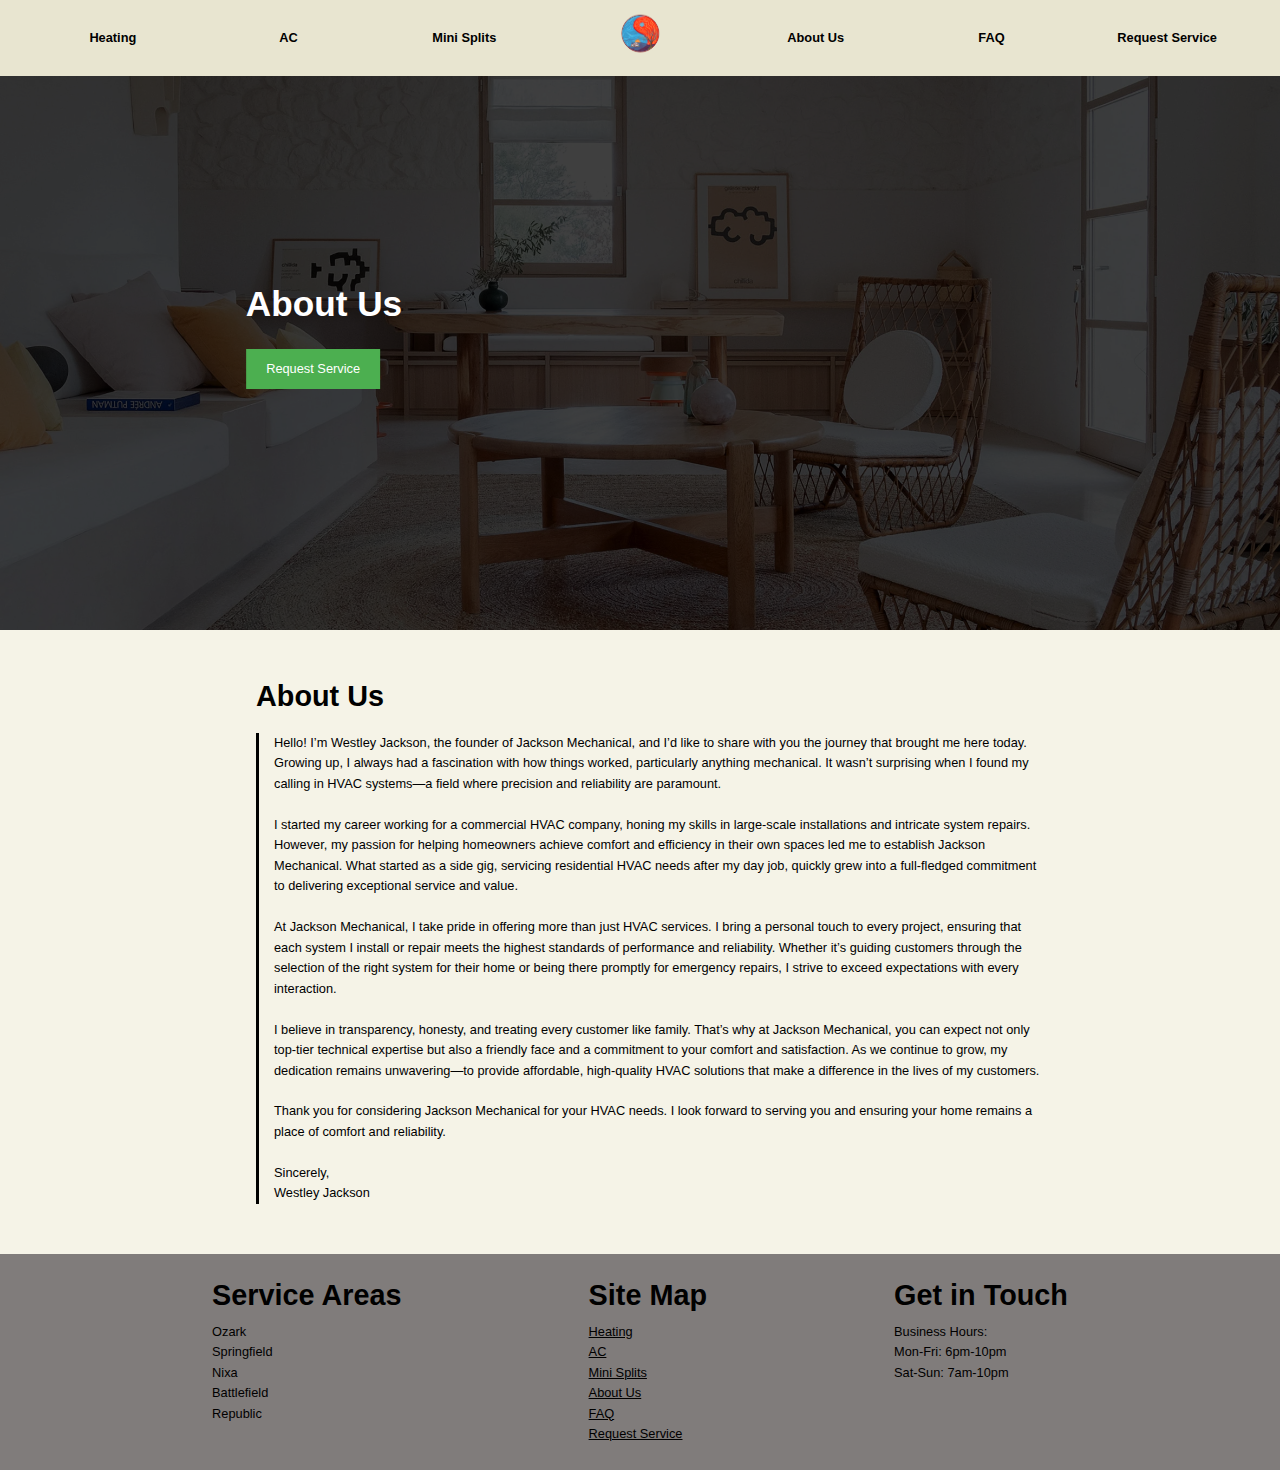
==== commit 8d18b1e9: "New Logo on all Pages & Home Header Content" ====
--- a/aboutUs.html
+++ b/aboutUs.html
@@ -12,7 +12,7 @@
   <body>
 
     <div id="Mobile_HVAC_Logo">
-      <a href="index.html"><img src="assets/New Logo.png" height="50px"></a>
+      <a href="index.html"><img src="assets/Logo Decision.png" height="50px"></a>
     </div>
 
     <div class="navbar"> 
@@ -28,7 +28,7 @@
                 <a href="miniSplit.html">Mini Splits</a>
             </li>
             <li id="HVAC_Logo">
-                <a href="index.html"><img src="assets/New Logo.png" height="50px"></a></li>
+                <a href="index.html"><img src="assets/Logo Decision.png" height="50px"></a></li>
             <li id="About">
               <a href="aboutUs.html">About Us</a>
             </li>
--- a/styles.css
+++ b/styles.css
@@ -16,16 +16,16 @@
 }
 
 body h1{
-    font-size: 2.5rem;
+    font-size: 2.2rem;
 }
 
 
 body h2{
-    font-size: 2rem;
+    font-size: 1.8rem;
 }
 
 body p, body li, button, a, input, textarea, select{
-    font-size: 1rem;
+    font-size: .8rem;
     line-height: 1.6;
 }
 
@@ -114,7 +114,7 @@
 
     .headlineButton {
         position: absolute;
-        top: 50%;
+        top: 52%;
         left: 50%;
         transform: translate(-50%, -50%);
         padding: 10px 20px;
@@ -124,6 +124,7 @@
         cursor: pointer;
         z-index: 1;
         box-shadow: 0px 1px 2px rgba(0, 0, 0, 0.5);
+        font-size: 1rem;
     }
 
     .headlineButton:hover {
@@ -219,15 +220,15 @@
         padding: 5px;
     }
 
-    .imgLink a {
+    .imgName a {
         color: black;
     }
 
-    .imgLink:hover {
+    .imgName a:hover {
         text-shadow: 0px 1px 2px rgba(0, 0, 0, 0.2);
     }
 
-    .imgLink a:active {
+    .imgName a:active {
         color: grey;
     } 
 
@@ -318,7 +319,7 @@
     }
 
     .hsFORM {
-        width: 100%;
+        width: 60%;
         display: inline-block;
     }
 
@@ -538,7 +539,8 @@
     }
 
     .HeroContainerBlurb-0 {
-        width: 80%;
+        width: 60%;
+        transform: translate(-23%, 0%);
     }
 
     .HeroContainerBlurb-0 h1{
@@ -546,16 +548,25 @@
     }
 
     .HeroContainerBlurb-1{
+        width: 60%;
+        transform: translate(-23%, 0%);
+    }
+
+    .HeroContainerBlurb-1 p{
+        width: 100%;
+        padding: 20px 20px 20px 0px;
+    }
+
+    .HeroContainerBlurb-2{
+        width: 60%;
+        transform: translate(-23%, 0%);
+    }
+
+    .HeroContainerBlurb-1-Special {
+        padding: 25px;
         width: 80%;
-    }
-
-    .HeroContainerBlurb-1 p{
-        width: 100%;
-        padding: 20px 20px 20px 0px;
-    }
-
-    .HeroContainerBlurb-2{
-        width: 80%;
+        transform: translate(11%, 0%);
+        text-wrap: balance;
     }
 
 
@@ -632,6 +643,7 @@
     
     .HeroContainerBlurb2-0 {
         width: 80%;
+        transform: translate(11.5%, 0%);
     }
     
     .HeroContainerBlurb2-0 h1{
@@ -646,11 +658,13 @@
     .HeroContainerBlurb2-1 p{
         width: 80%;
         padding: 20px 20px 20px 0px;
+        transform: translate(11.5%, 0%);
     }
     
     .HeroContainerBlurb2-2{
         padding: 25px;
         width: 80%;
+        transform: translate(11%, 0%);
     }
     
     
@@ -718,7 +732,8 @@
 
     .DescriptionContainerBlurb h2 {
         width: 81%;
-        padding-top: 25px;
+        padding-top: 15px;
+        padding-bottom: 10px;
     }
 
     .DescriptionContainerBlurb ul {
@@ -730,11 +745,11 @@
     }
 
     .firstParagraph {
-        padding-top: 25px;
+        display: none;
     }
 
     .DescriptionContainerBlurb p {
-        padding-bottom: 25px;
+        padding-bottom: 15px;
     }
 
     .DescriptionContainerBlurb button {
@@ -762,7 +777,7 @@
     }
     
     .MainContentContainer-1 {
-        width: 85%;
+        width: 60%;
         padding: 25px 0px 25px 0px;
         animation: fadeIn 2s;
     }
@@ -879,81 +894,60 @@
             top: 50%;
         }
 
+        .maColumn1, .maColumn2 {
+            padding: 3.5%;
+        }
+
         .ThirdContainer {
-            margin-left: auto;
-            margin-right: auto;
-        }
-
+            margin-left: 10%;
+            margin-right: 10%;
+        }
+            
         .FifthContainerBlurb {
             display: flex;
             flex-direction: column;
+            padding: 0px 0px 25px 0px;
+            margin-left: 10%;
+            margin-right: 10%;
         }
 
         .FifthContainerBlurb button {
-            width: 30%;
-        }
-        /** Home Page Ends **/
-
-        /** Form Component Starts **/
-        .MainForm {
-            padding: initial;
-        }
-        /** Form Component Ends **/
-    }
-
-    @media screen and (max-width: 991.98px) {
-
-        /** Body Starts **/
-        body h1{
-            font-size: 1.9rem;
-        }
-        
-        
-        body h2{
-            font-size: 1.7rem;
-        }
-        
-        /** Body Ends **/
-
-        /** Home Page Starts **/
-
-        .headlineText2 {
-            top: 38%;
-        }
-
-        .headlineButton {
-            top: 52%;
-        }
-
-        .FifthContainerBlurb {
-            padding: 0px 20px 0px 20px;
+            width: 22.5%;
         }
 
         .FifthContainer img {
             display: none;
         }
-
         /** Home Page Ends **/
+
+        /** Alt-Page Hero Container Component Start **/
+
+        .HeroContainerBlurb-0, .HeroContainerBlurb-1, .HeroContainerBlurb-2{
+            width: 72%;
+            transform: none;
+        }
+
+        .HeroContainerBlurb2-0 {
+            width: 80%;
+
+        }
+        
+        .HeroContainerBlurb2-0 h1{
+            width: 80%;
+            white-space: nowrap;
+        }
+        
+        .HeroContainerBlurb2-1{
+            width: 80%;
+        }
+
+        /** Alt-Page Hero Container Component Start **/
 
         /** Alt-Page Description Container Component Start**/
 
         .ImageContainer {
             display: none;
         }
-
-        .DescriptionContainer {
-            padding-top: 50px;
-        }
-
-        .DescriptionContainerBlurb {
-            grid-template-columns: none;
-        }
-
-        .DescriptionContainerBlurb p, .DescriptionContainerBlurb ul, .DescriptionContainerBlurb h2 {
-            margin-left: 7%;
-            margin-right: 7%;
-        }
-
 
         .DescriptionContainerMainContent {
             transform: none;
@@ -961,17 +955,127 @@
             padding-bottom: 50px;
         }
 
+        .DescriptionContainerBlurb p, .DescriptionContainerBlurb ul, .DescriptionContainerBlurb h2 {
+            margin-left: 14%;
+            margin-right: 14%;
+        }
+
+        .firstParagraph {
+            display: inherit;
+        }
+
+        .DescriptionContainer {
+            padding-top: 25px;
+        }
+
+        .DescriptionContainerBlurb {
+            grid-template-columns: none;
+        }
+
         .DescriptionContainerBlurb button {
-            width: 23%;
-            transform: translate(30%, 0%);
-        }
+            width: 14%;
+            transform: translate(100%, 0%);
+        }
+        
         /** Alt-Page Description Container Component End**/
+
+        /** Form Component Starts **/
+        .MainForm {
+            padding: initial;
+        }
+
+        .hsFORM {
+            width: 85%;
+        }
+
+        /** Form Component Ends **/
+    }
+
+    @media screen and (max-width: 991.98px) {
+
+        /** Body Starts **/
+        body h1{
+            font-size: 1.9rem;
+        }
+        
+        
+        body h2{
+            font-size: 1.7rem;
+        }
+        
+        /** Body Ends **/
+
+        /** Home Page Starts **/
+
+        .headlineText2 {
+            top: 38%;
+        }
+
+        .headlineButton {
+            top: 52%;
+        }
+
+        .ThirdContainer {
+            margin-left: 2%;
+            margin-right: 2%;
+        }
+
+        .FifthContainerBlurb {
+            margin-left: 2%;
+            margin-right: 2%;
+        }
+
+        /** Home Page Ends **/
+
+        /** Alt-Page Hero Container Component Start **/
+
+        .HeroContainerBlurb-0, .HeroContainerBlurb-1, .HeroContainerBlurb-2{
+            width: 87%;
+            transform: none;
+        }
+
+        /** Alt-Page Hero Container Component Start **/
+
+        /** Alt-Page Hero Container Component 2 Start **/
+        
+        .HeroContainerBlurb2-0 {
+            width: 100%;
+            transform: translate(9%, 0%);
+        }
+        
+        .HeroContainerBlurb2-2{
+            padding: 25px;
+            width: 100%;
+            transform: translate(9%, 0%);
+        }
+        
+        .HeroContainerBlurb-1-Special {
+            padding: 25px;
+            width: 100%;
+            transform: translate(9%, 0%);
+        }
+
+        /** Alt-Page Hero Container Component 2 End **/
 
         /** About Page Begins **/
         .MainContentContainer-1 {
             width: 80%;
         }
         /** About Page Ends **/
+
+        /** Alt-Page Description Container Component Start**/
+
+        .DescriptionContainerBlurb p, .DescriptionContainerBlurb ul, .DescriptionContainerBlurb h2 {
+            margin-left: 7%;
+            margin-right: 7%;
+        }
+
+        .DescriptionContainerBlurb button {
+            width: 20%;
+            transform: translate(35%, 0%)
+        }
+
+        /** Alt-Page Description Container Component End**/
 
         /** Form Component Starts **/
 
@@ -1018,8 +1122,8 @@
             display: none;
         }
 
-        .FifthContainerBlurb {
-            padding: 0px 20px 0px 20px;
+        .headlineButton {
+          font-size: .8rem;
         }
 
         .FifthContainer img {
@@ -1046,7 +1150,7 @@
         }
 
         .HeroContainerBlurb-0, .HeroContainerBlurb-1, .HeroContainerBlurb-2{
-            width: 80%;
+            width: 86%;
         }
 
         .HeroContainerBlurb-1 {
@@ -1073,12 +1177,35 @@
             width: 80%;
         }
 
-        .HeroContainerBlurb2-2 {
+        .HeroContainerBlurb2-0 {
+            width: 100%;
+            transform: translate(9%, 0%);
+        }
+
+        .HeroContainerBlurb2-2{
             padding: 15px;
+            width: 100%;
+            transform: translate(9%, 0%);
+        }
+    
+        .HeroContainerBlurb-1-Special {
+            padding: 25px;
+            width: 100%;
+            transform: translate(9%, 0%);
         }
         
         /** Alt-Page Hero Container Component 2 End **/
 
+        
+
+        /** Alt-Page Description Container Component Start**/
+
+        .DescriptionContainerBlurb button {
+            width: 24%;
+            transform: translate(29%, 0%)
+        }
+
+        /** Alt-Page Description Container Component End**/
 
         /** Form Component Starts **/
         .FormContainer2 {
@@ -1189,10 +1316,12 @@
 
         .ThirdContainer {
             flex-direction: column;
+            margin: 0px;
         }
 
         .FifthContainerBlurb {
-            padding: 25px;
+            padding-bottom: 25px;
+            margin: 0px;
         }
 
         .FifthContainerBlurb button {
@@ -1249,7 +1378,29 @@
             top: 25%;
         }
 
+        .HeroContainerBlurb2-0 {
+            transform: translate(6%, 0%);
+        }
+
+        .HeroContainerBlurb2-2{
+            transform: translate(6%, 0%);
+        }
+    
+        .HeroContainerBlurb-1-Special {
+            transform: translate(6%, 0%);
+        }
+
         /** Alt-Page Hero Container Component 2 End **/
+
+
+        /** Alt-Page Description Container Component Start**/
+
+        .DescriptionContainerBlurb button {
+            width: 39%;
+            transform: translate(18%, 0%)
+        }
+
+        /** Alt-Page Description Container Component End**/
 
         /** Form Component Starts **/
         .FormRow4 textarea {
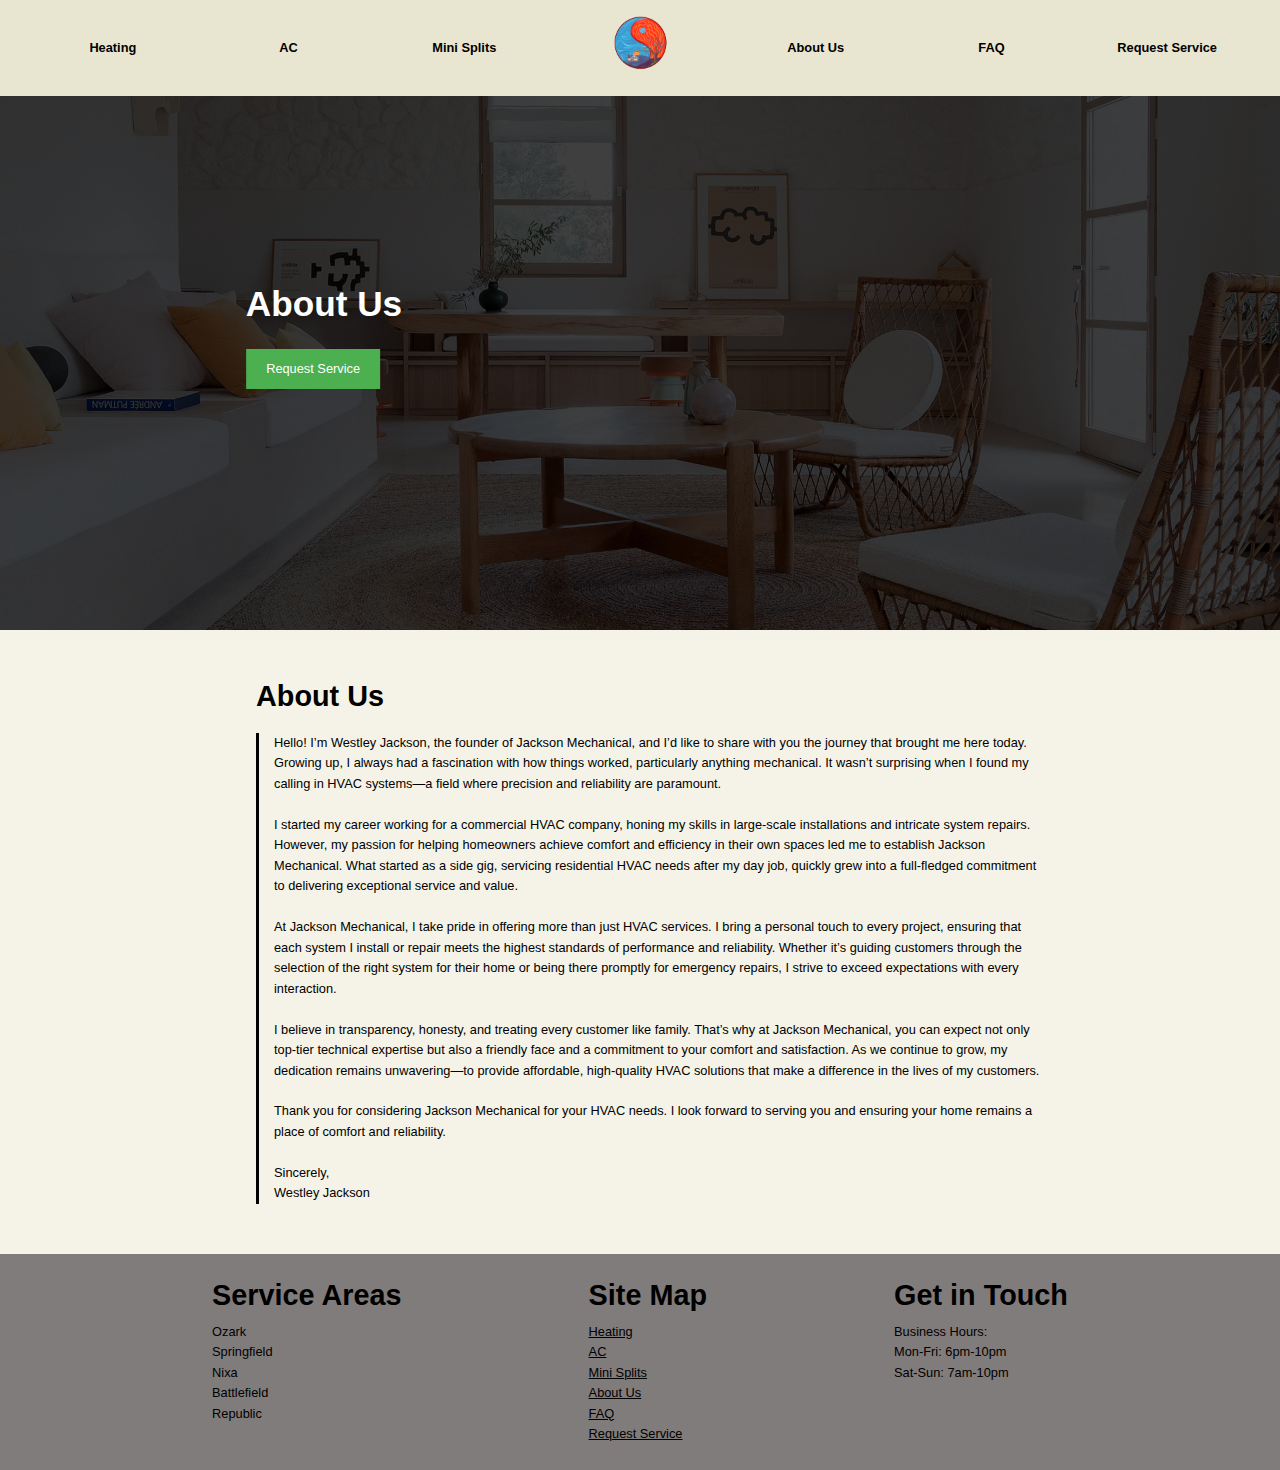
==== commit bcbe7a46: "updated logo size" ====
--- a/aboutUs.html
+++ b/aboutUs.html
@@ -28,7 +28,7 @@
                 <a href="miniSplit.html">Mini Splits</a>
             </li>
             <li id="HVAC_Logo">
-                <a href="index.html"><img src="assets/Logo Decision.png" height="50px"></a></li>
+                <a href="index.html"><img src="assets/Logo Decision.png" height="70px"></a></li>
             <li id="About">
               <a href="aboutUs.html">About Us</a>
             </li>
